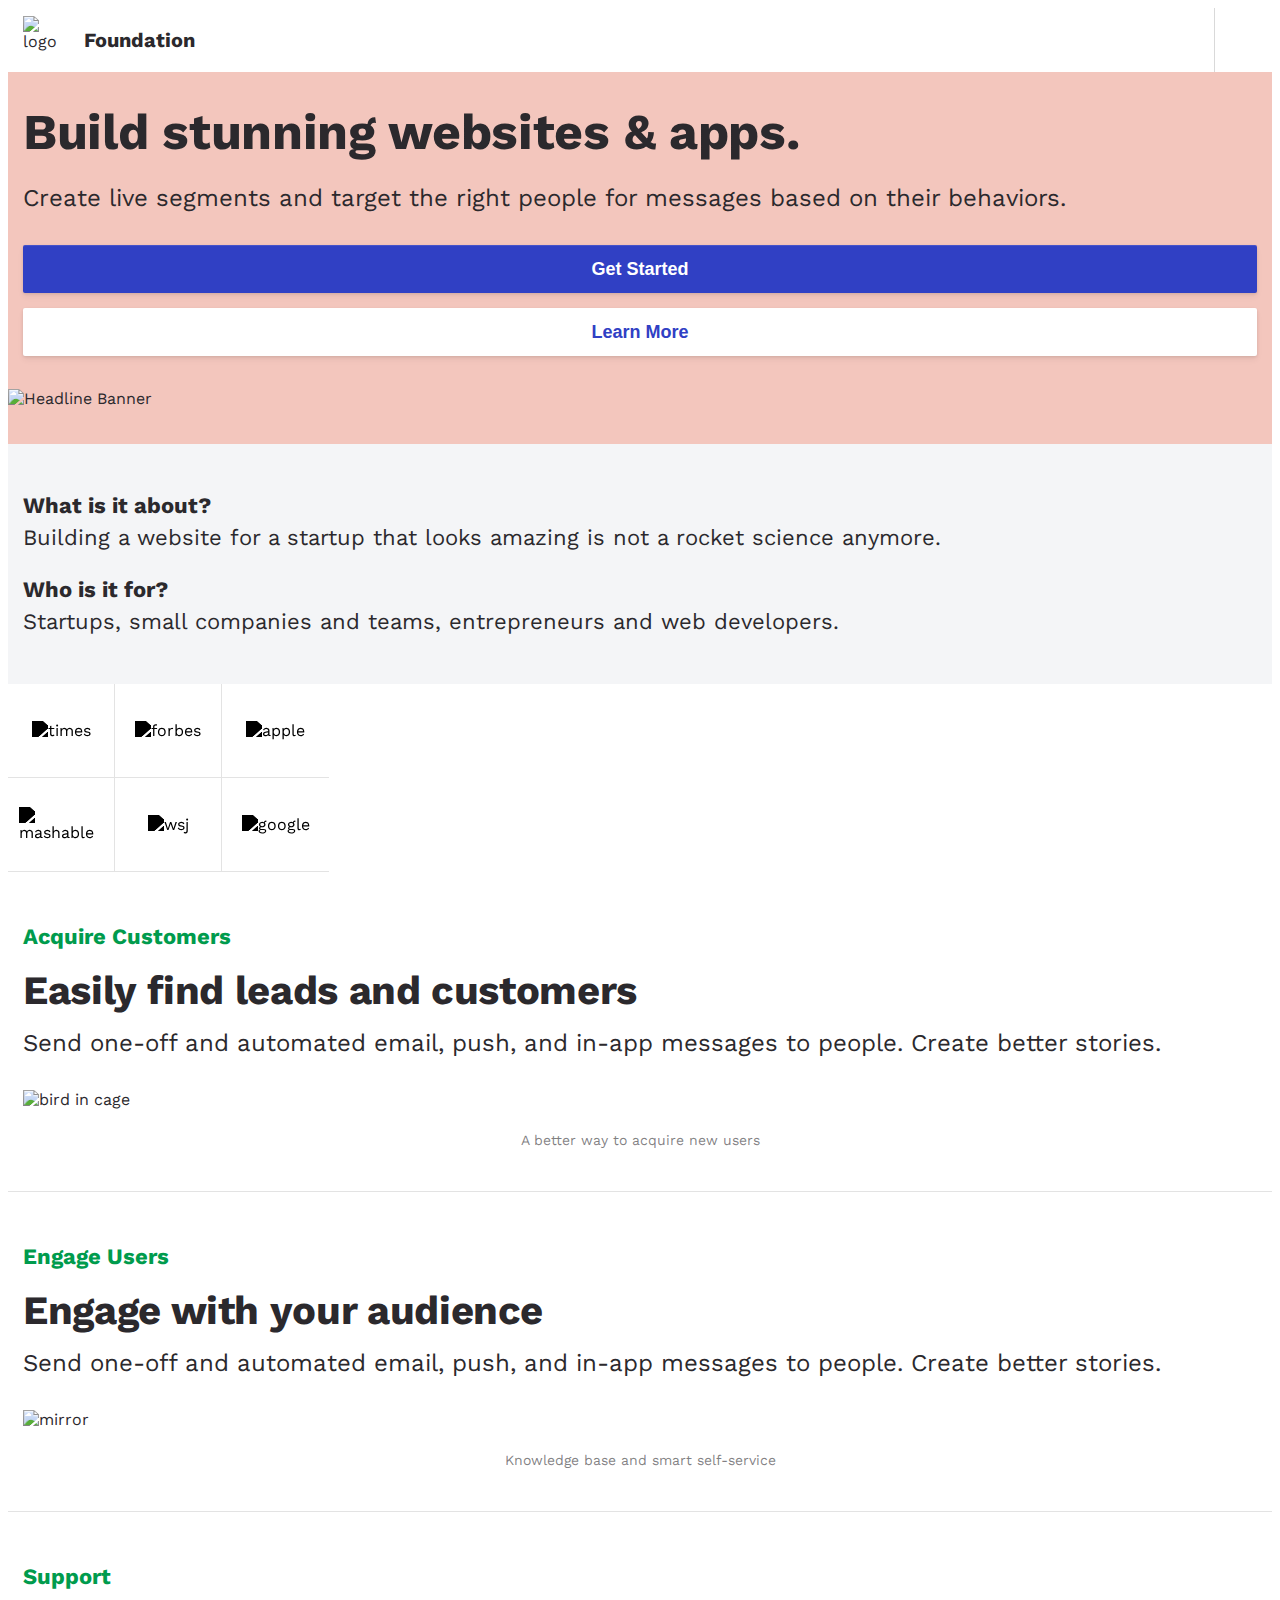
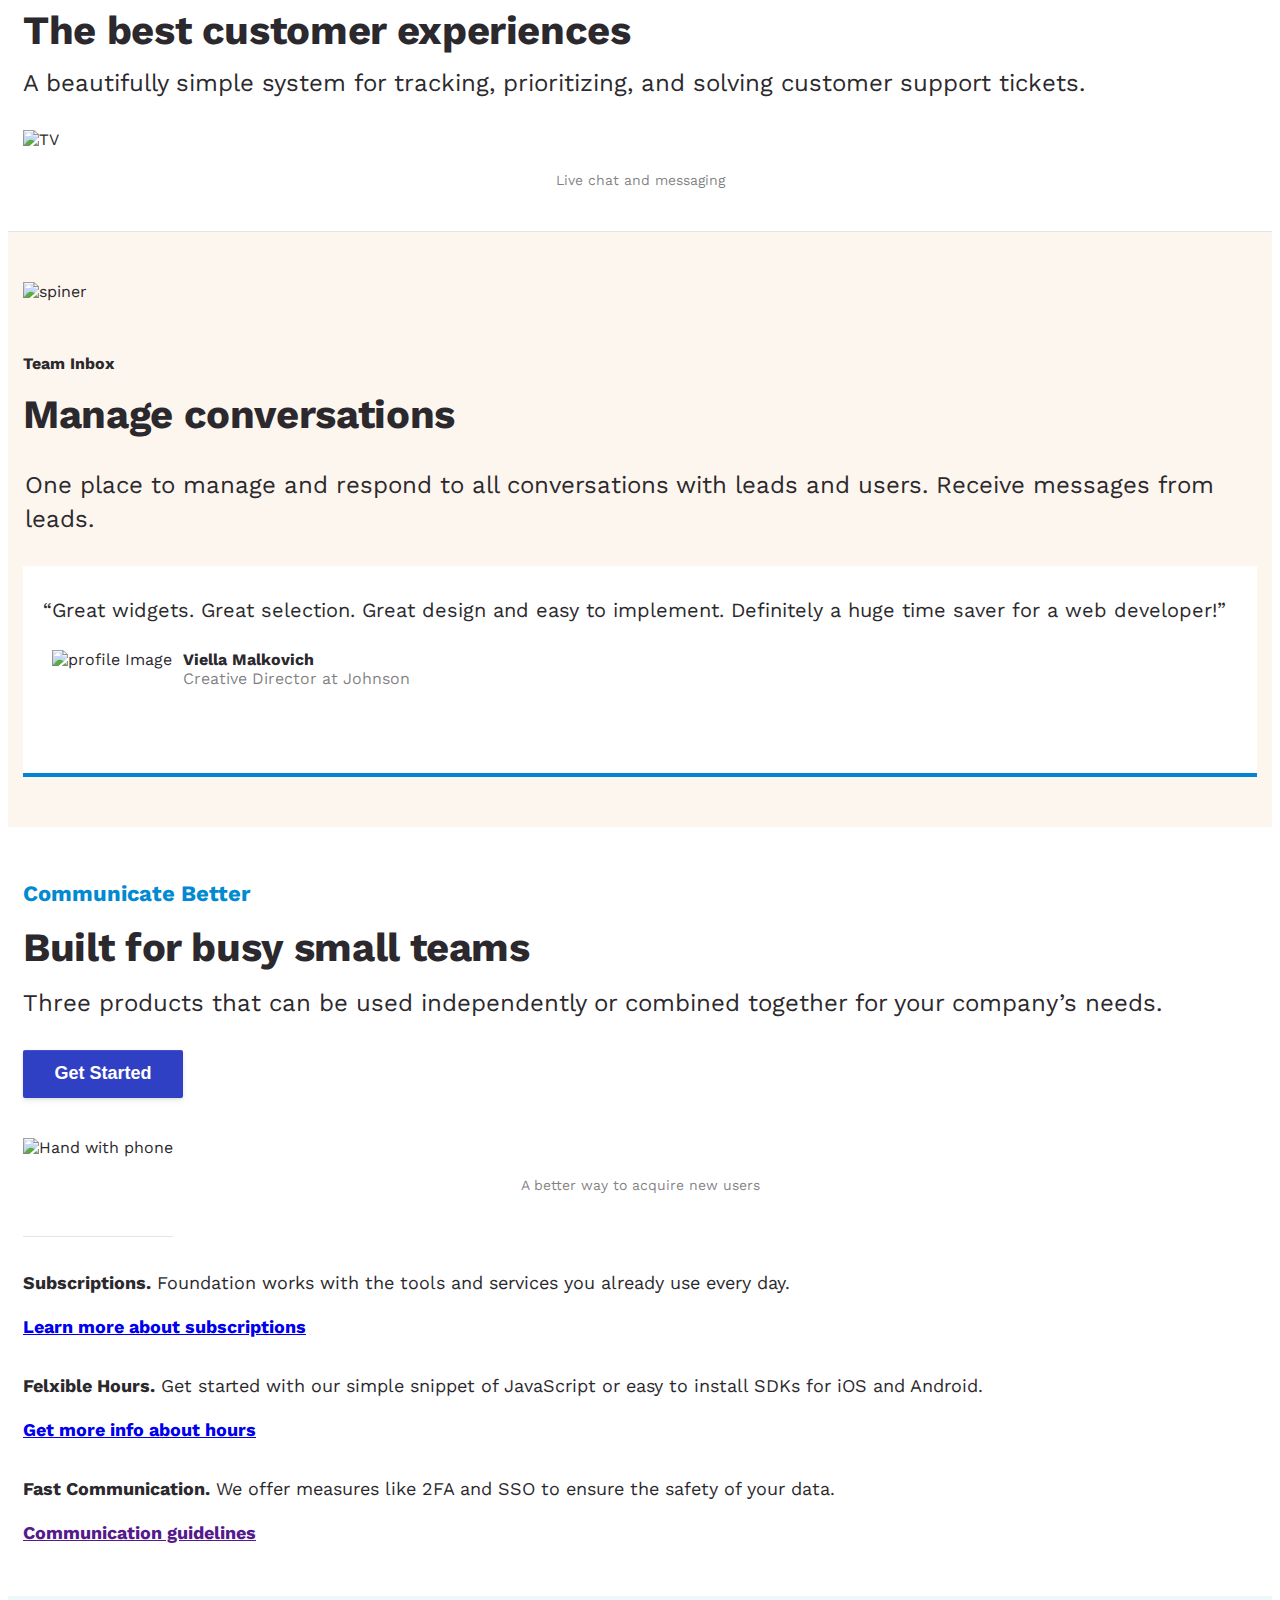
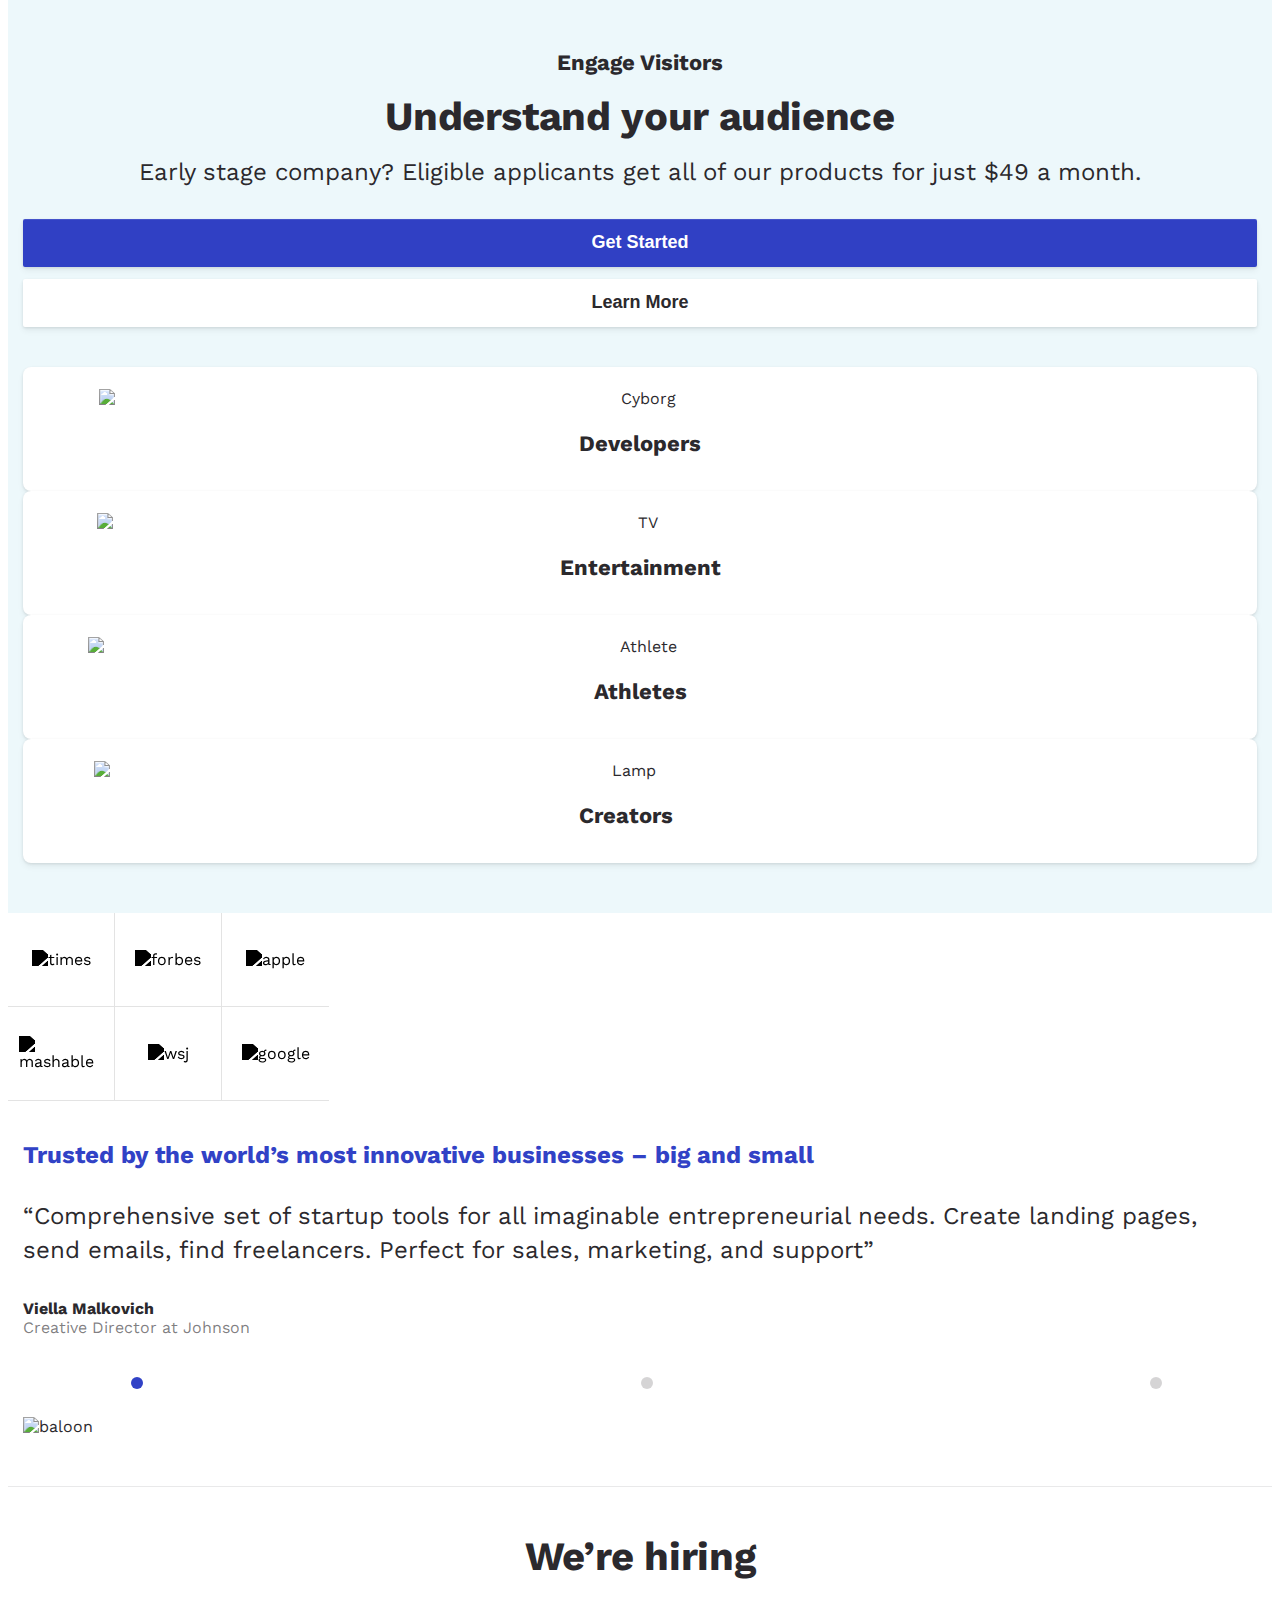
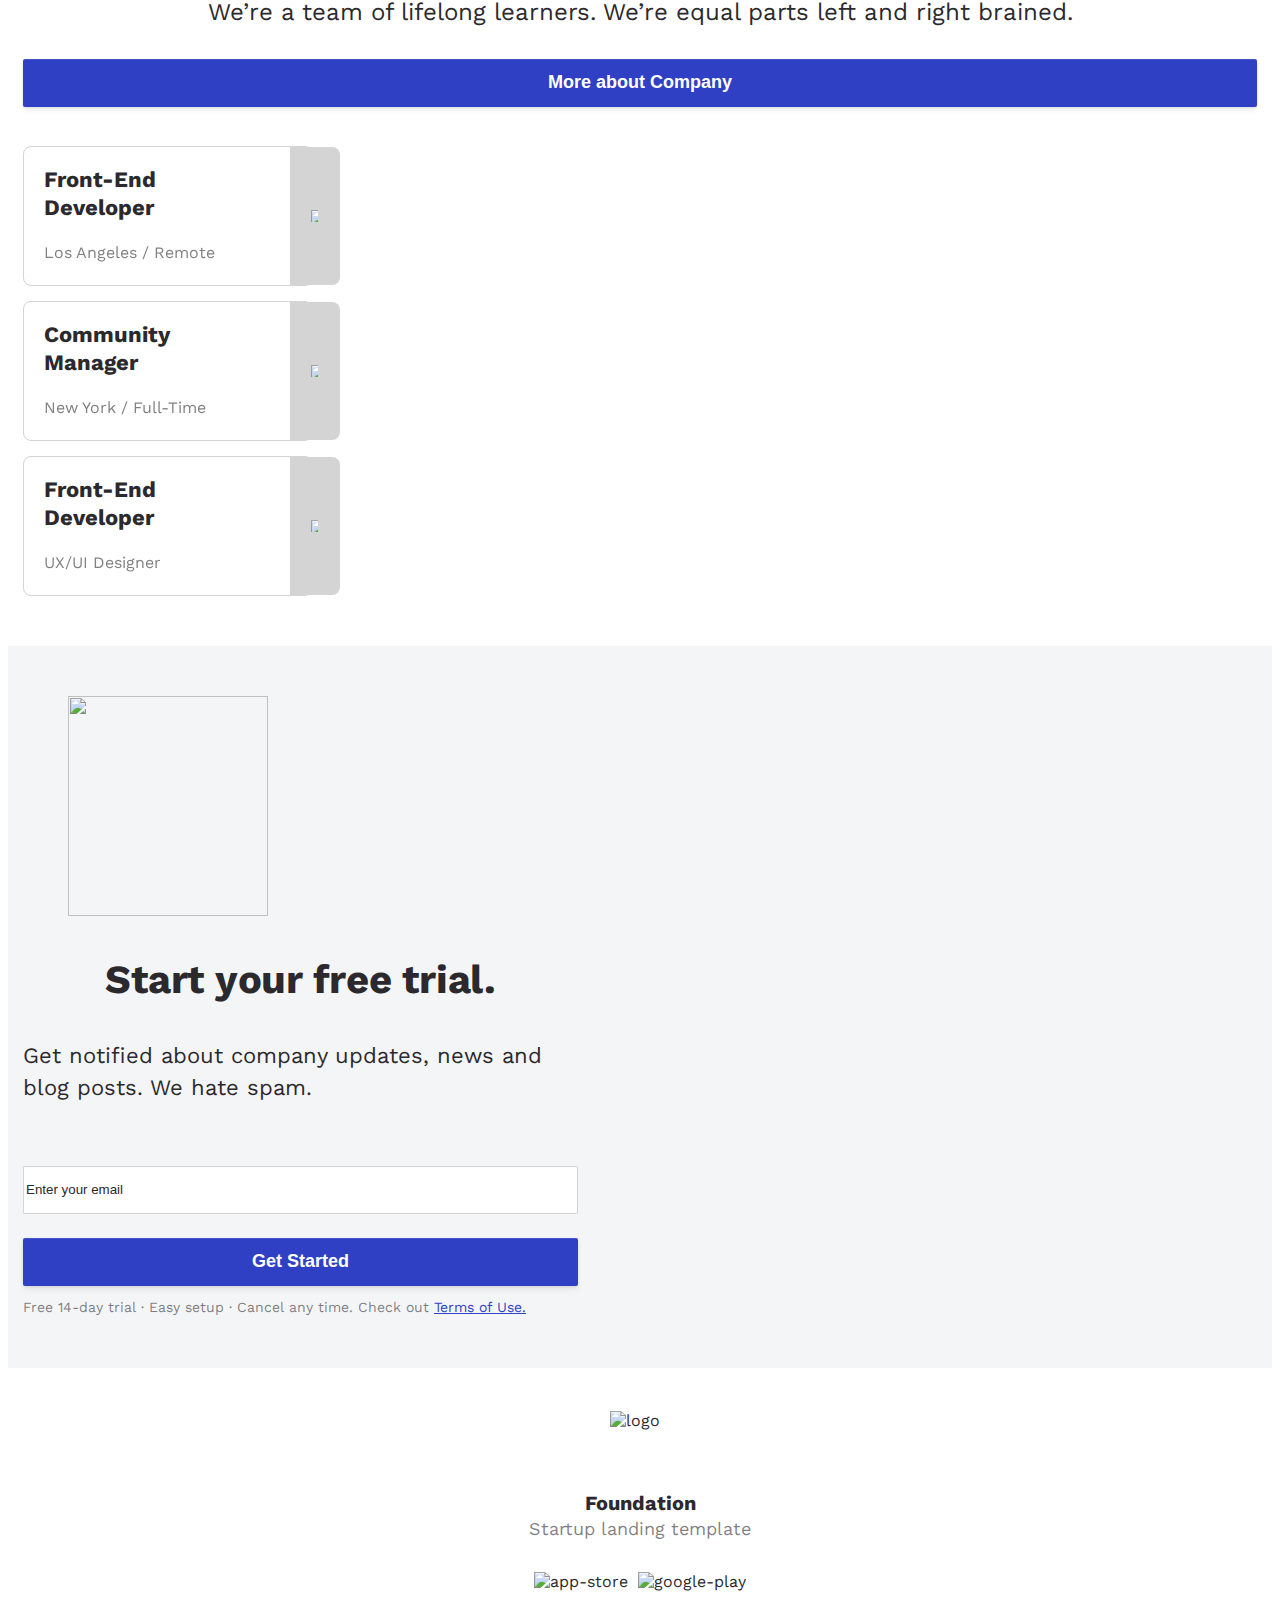
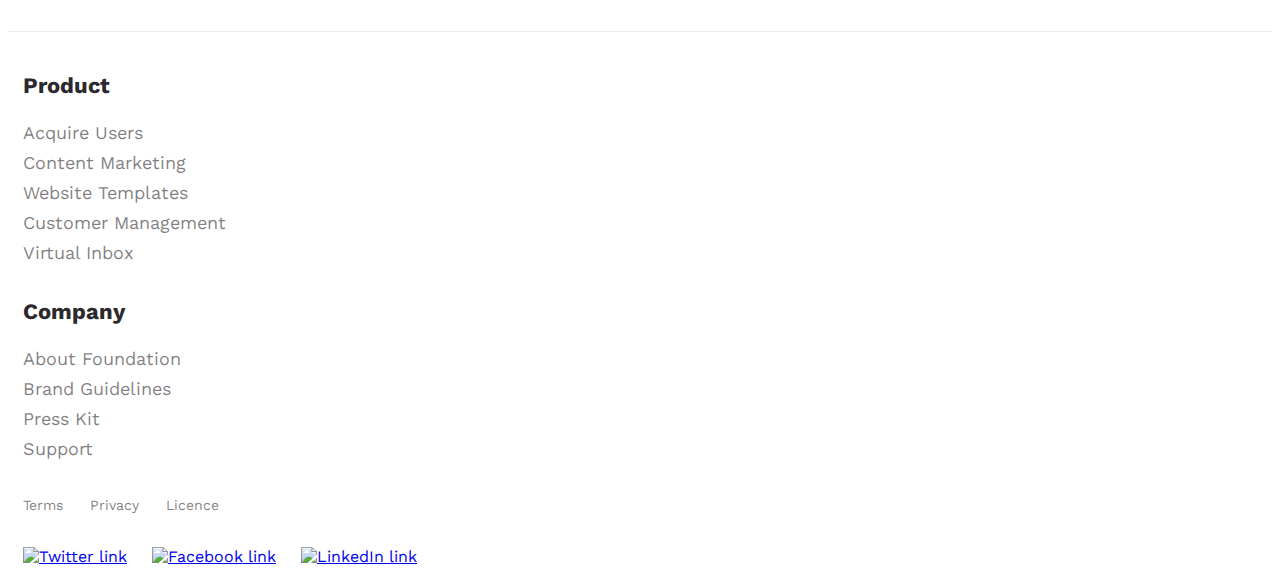
==== index.html @ e458270b "test" ====
<!DOCTYPE html>
<html lang="en">

<head>
    <meta charset="UTF-8">
    <meta http-equiv="X-UA-Compatible" content="IE=edge">
    <meta name="viewport" content="width=device-width, initial-scale=1.0">
    <title>Document</title>
    <link href="https://fonts.googleapis.com/css2?family=Work+Sans:wght@400;700&display=swap" rel="stylesheet">
    <link rel="stylesheet" href="styles.css">
    <link rel="stylesheet" href="https://cdnjs.cloudflare.com/ajax/libs/normalize/8.0.1/normalize.min.css" integrity="sha512-NhSC1YmyruXifcj/KFRWoC561YpHpc5Jtzgvbuzx5VozKpWvQ+4nXhPdFgmx8xqexRcpAglTj9sIBWINXa8x5w==" crossorigin="anonymous" referrerpolicy="no-referrer"
    />
</head>

<body>

    <!--Header-->

    <div class="page">
        <div class="top-section">
            <header class="header">
                <div class="logo">
                    <img class="logo__image" src="https://gromcode.s3.eu-central-1.amazonaws.com/front-end/html-css/lesson24/hw1/icon.png" alt="logo">
                    <div class="logo__text">
                        <div class="logo__name">Foundation</div>
                        <div class="logo__description">Startup landing template</div>
                    </div>
                </div>
                <nav class="navigation">
                    <a href="#" class="navigation__item navigation__item_selected">Home</a>
                    <a href="#" class="navigation__item">Stores</a>
                    <a href="#" class="navigation__item">Library <i class="navigation__arrow"></i></a>


                </nav>
                <button class="action__button header__button ">Get Started</button>
                <button class="header__menu-button"><span class="header__menu-icon"></span></button>
            </header>

            <!--Headline-->

            <section class="headline">
                <div class="headline__content">
                    <h1 class="headline__title">Build stunning websites & apps.</h1>
                    <p class="headline__description">Create live segments and target the right people for messages based on their behaviors.</p>
                    <div class="headline__buttons">
                        <button class="action__button headline__buttons-btn">Get Started</button>
                        <button class="headline__learn-more-button headline__buttons-btn">Learn More</button>
                    </div>
                </div>
                <img class="headline__banner" src="https://gromcode.s3.eu-central-1.amazonaws.com/front-end/html-css/lesson24/hw1/ouch.png" alt="Headline Banner">

            </section>

        </div>

        <!--About-->
        <section class="about">
            <div class="about__container">
                <article class="article">
                    <h4 class="article__title">What is it about?</h4>
                    <p class="article__text">Building a website for a startup that looks amazing is not a rocket science anymore.</p>
                </article>
                <article class="article">
                    <h4 class="article__title">Who is it for?</h4>
                    <p class="article__text">Startups, small companies and teams, entrepreneurs and web developers.</p>
                </article>
            </div>
        </section>

        <!--Customers-->
        <section class="customers">
            <div class="customers__row">
                <div class="cusomers__item">
                    <img class="customers__logo" src="https://gromcode.s3.eu-central-1.amazonaws.com/front-end/html-css/lesson24/hw1/logo-nyt.png" alt="times">
                </div>
                <div class="cusomers__item">
                    <img class="customers__logo" src="https://gromcode.s3.eu-central-1.amazonaws.com/front-end/html-css/lesson24/hw1/logo-forbes.png" alt="forbes">
                </div>
                <div class="cusomers__item">
                    <img class="customers__logo" src="https://gromcode.s3.eu-central-1.amazonaws.com/front-end/html-css/lesson24/hw1/logo-apple.png" alt="apple">
                </div>
            </div>
            <div class="customers__row">
                <div class="cusomers__item">
                    <img class="customers__logo" src="https://gromcode.s3.eu-central-1.amazonaws.com/front-end/html-css/lesson24/hw1/logo-mashable.png" alt="mashable">
                </div>
                <div class="cusomers__item">
                    <img class="customers__logo" src="https://gromcode.s3.eu-central-1.amazonaws.com/front-end/html-css/lesson24/hw1/logo-wsj.png" alt="wsj">
                </div>
                <div class="cusomers__item">
                    <img class="customers__logo" src="https://gromcode.s3.eu-central-1.amazonaws.com/front-end/html-css/lesson24/hw1/logo-google.png" alt="google">
                </div>
            </div>
        </section>

        <!--Features - Mobile-->
        <section class="tips">
            <div class="tip">
                <span class="tip__subtitle">Acquire Customers</span>
                <h3 class="tip__title">Easily find leads and customers</h3>
                <p class="tip__description">Send one-off and automated email, push, and in-app messages to people. Create better stories.</p>
                <figure class="tip__figure">
                    <img class="tip__image" src="https://gromcode.s3.eu-central-1.amazonaws.com/front-end/html-css/lesson24/hw1/tip-asquire-customer.png" alt="bird in cage">
                    <figcaption class="tip__image-description">A better way to acquire new users</figcaption>
                </figure>
            </div>
        </section>

        <section class="tips">
            <div class="tip">
                <span class="tip__subtitle">Engage Users</span>
                <h3 class="tip__title">Engage with your audience</h3>
                <p class="tip__description">Send one-off and automated email, push, and in-app messages to people. Create better stories.</p>
                <figure class="tip__figure">
                    <img class="tip__image" src="https://gromcode.s3.eu-central-1.amazonaws.com/front-end/html-css/lesson24/hw1/tip-engage-user.png" alt="mirror">
                    <figcaption class="tip__image-description">Knowledge base and smart self-service</figcaption>
                </figure>
            </div>
        </section>

        <section class="tips">
            <div class="tip">
                <span class="tip__subtitle">Support</span>
                <h3 class="tip__title">The best customer experiences</h3>
                <p class="tip__description">A beautifully simple system for tracking, prioritizing, and solving customer support tickets.</p>
                <figure class="tip__figure">
                    <img class="tip__image" src="https://gromcode.s3.eu-central-1.amazonaws.com/front-end/html-css/lesson24/hw1/tip-support.png" alt="TV">
                    <figcaption class="tip__image-description">Live chat and messaging</figcaption>
                </figure>
            </div>
        </section>

        <!--Features - Desktop-->

        <section class="features">
            <img class="features__left-decoration" src="https://gromcode.s3.eu-central-1.amazonaws.com/front-end/html-css/lesson24/hw1/hidden-ouch.png" alt="Half Hiden Head">
            <div class="features__content">
                <div class="features-column">
                    <h4 class="features__subtitle">Features</h4>
                    <h2 class="features__title">Easily find leads and customers</h2>
                    <p class="features__description">Send one-off and automated email, push, and in-app messages to people. Create better stories.</p>
                    <div class="features__advantage-header">
                        <img src="https://gromcode.s3.eu-central-1.amazonaws.com/front-end/html-css/lesson24/hw1/icon-compas.png" alt="kompas">
                        <h5 class="features__advantage-title">Acquire new customers</h5>
                    </div>
                    <p class="features__advantage-description">Everything you need to start building – including open-source code, documentation.</p>
                    <div class="features__advantage-item">
                        <img src="https://gromcode.s3.eu-central-1.amazonaws.com/front-end/html-css/lesson24/hw1/icon-building.png" alt="building">
                        <span class="features__advantage-item-text">Engage users</span>
                    </div>
                    <div class="features__advantage-item">
                        <img src="https://gromcode.s3.eu-central-1.amazonaws.com/front-end/html-css/lesson24/hw1/icon-bucket.png" alt="bucket">
                        <span class="features__advantage-item-text">Develop across platforms</span>
                    </div>
                </div>
            </div>
            <img class="features__banner" src="https://gromcode.s3.eu-central-1.amazonaws.com/front-end/html-css/lesson24/hw1/invision-screen.png" alt="invision screen">
        </section>

        <!--inbox-->
        <section class="inbox">
            <div class="inbox__left-column">
                <img class="inbox__main-image" src="https://gromcode.s3.eu-central-1.amazonaws.com/front-end/html-css/lesson24/hw1/wheel.png" alt="spiner">
                <span class="inbox__tagline">Connect with customers and grow faster</span>
            </div>
            <div class="inbox__right-column">
                <div class="team-column">
                    <h4 class="team__subtitle">Team Inbox</h4>
                    <h2 class="team__title">Manage conversations</h2>
                    <p class="team__description">One place to manage and respond to all conversations with leads and users. Receive messages from leads.</p>

                </div>
                <div class="right-column__feedback">
                    <p class="feedback__text">“Great widgets. Great selection. Great design and <span class="feedback__text-bold">easy to implement.</span> Definitely a huge time saver for a web developer!”</p>
                    <div class="feedback__profile-container">
                        <img class="feedback__profile-img" src="https://gromcode.s3.eu-central-1.amazonaws.com/front-end/html-css/lesson24/hw1/user-avatar.png" alt="profile Image">
                        <div class="feedback__profile">
                            <span class="profile-name">Viella Malkovich</span>
                            <span class="profile-title">Creative Director at Johnson</span>
                        </div>
                    </div>
                </div>
            </div>
        </section>

        <!--Communication-->

        <section class="communication">
            <div class="communication__left-column">
                <div class="communication__text-container">
                    <h4 class="communication__subtitle">Communicate Better</h4>
                    <h2 class="communication__title">Built for busy small teams</h2>
                    <p class="communication__description">Three products that can be used independently or combined together for your company’s needs.</p>
                    <button class="action__button communication__button ">Get Started</button>
                </div>
                <div class="communication__image-container">
                    <img class="communication__image" src="https://gromcode.s3.eu-central-1.amazonaws.com/front-end/html-css/lesson24/hw1/hand-with-phone.png" alt="Hand with phone">
                    <span class="communication__tagline">A better way to acquire new users</span>
                </div>

            </div>
            <div class="communication__right-column">
                <div class="communication__line"></div>
                <div class="communication__subscriptions-block">
                    <div class="communication__subscriptions-container">
                        <p class="communication__subscriptions"><span class="communication-bold">Subscriptions.</span> Foundation works with the tools and services you already use every day.</p>
                        <a class="communication__links communication-bold" href="#">Learn more about subscriptions</a>
                    </div>
                    <div class="communication__subscriptions-container">
                        <p class="communication__subscriptions"><span class="communication-bold">Felxible Hours.</span> Get started with our simple snippet of JavaScript or easy to install SDKs for iOS and Android.</p>
                        <a class="communication__links communication-bold" href="#">Get more info about hours</a>
                    </div>
                    <div class="communication__subscriptions-container">
                        <p class="communication__subscriptions"><span class="communication-bold">Fast Communication.</span> We offer measures like 2FA and SSO to ensure the safety of your data.</p>
                        <a class="communication__links communication-bold" href="">Communication guidelines</a>
                    </div>
                </div>
            </div>
        </section>

        <!--Audience-->
        <section class="audience">
            <div class="audience__top-column">
                <h4 class="top-column__subtitle">Engage Visitors</h4>
                <h2 class="top-column__title">Understand your audience</h2>
                <p class="top-column__description">Early stage company? Eligible applicants get all of our products for just $49 a month.</p>
            </div>
            <div class="audience__button-container">
                <button class="action__button headline__buttons-btn audience-action-button">Get Started</button>
                <button class="headline__learn-more-button headline__buttons-btn audience-button">Learn More</button>
            </div>

            <div class="user-card__container">
                <div class="user-card">
                    <img class="user-card__developers" src="https://gromcode.s3.eu-central-1.amazonaws.com/front-end/html-css/lesson24/hw1/user-1.png" alt="Cyborg">
                    <span class="user-card__text">Developers</span>
                </div>
                <div class="user-card">
                    <img class="user-card__entertainment" src="https://gromcode.s3.eu-central-1.amazonaws.com/front-end/html-css/lesson24/hw1/user-2.png" alt="TV">
                    <span class="user-card__text">Entertainment</span>
                </div>
                <div class="user-card ">
                    <img class="user-card__athletes" src="https://gromcode.s3.eu-central-1.amazonaws.com/front-end/html-css/lesson24/hw1/user-3.png" alt="Athlete">
                    <span class="user-card__text">Athletes</span>
                </div>
                <div class="user-card">
                    <img class="user-card__creators" src="https://gromcode.s3.eu-central-1.amazonaws.com/front-end/html-css/lesson24/hw1/user-4.png" alt="Lamp">
                    <span class="user-card__text-biased">Creators</span>
                </div>
            </div>
        </section>

        <!--Customers-->
        <section class="customers">
            <div class="customers__row">
                <div class="cusomers__item">
                    <img class="customers__logo" src="https://gromcode.s3.eu-central-1.amazonaws.com/front-end/html-css/lesson24/hw1/logo-nyt.png" alt="times">
                </div>
                <div class="cusomers__item">
                    <img class="customers__logo" src="https://gromcode.s3.eu-central-1.amazonaws.com/front-end/html-css/lesson24/hw1/logo-forbes.png" alt="forbes">
                </div>
                <div class="cusomers__item">
                    <img class="customers__logo" src="https://gromcode.s3.eu-central-1.amazonaws.com/front-end/html-css/lesson24/hw1/logo-apple.png" alt="apple">
                </div>
            </div>
            <div class="customers__row">
                <div class="cusomers__item">
                    <img class="customers__logo" src="https://gromcode.s3.eu-central-1.amazonaws.com/front-end/html-css/lesson24/hw1/logo-mashable.png" alt="mashable">
                </div>
                <div class="cusomers__item">
                    <img class="customers__logo" src="https://gromcode.s3.eu-central-1.amazonaws.com/front-end/html-css/lesson24/hw1/logo-wsj.png" alt="wsj">
                </div>
                <div class="cusomers__item">
                    <img class="customers__logo" src="https://gromcode.s3.eu-central-1.amazonaws.com/front-end/html-css/lesson24/hw1/logo-google.png" alt="google">
                </div>
            </div>
        </section>


        <!--Feedback-->
        <section>
            <div class="feedback">
                <div>
                    <div class="feedback__title">Trusted by the world’s most innovative businesses – big and small</div>
                    <p class="feedback__description">“Comprehensive set of startup tools for all imaginable entrepreneurial needs. Create landing pages, send emails, find freelancers. Perfect for sales, marketing, and support”</p>
                    <div class="feedback__profile-mobile">
                        <span class="profile-name">Viella Malkovich</span>
                        <span class="profile-title">Creative Director at Johnson</span>
                    </div>
                    <div class="feedback__buttons">
                        <label class="label">
                        <input class="feedback__button" type="radio" name="radiobutton" id="" checked>
                        <span class="fake-checked"></span>
                    </label>
                        <label class="label">
                            <input class="feedback__button" type="radio" name="radiobutton" id="">
                            <span class="fake"></span>
                        </label>
                        <label class="label">
                            <input class="feedback__button" type="radio" name="radiobutton" id="">
                            <span class="fake"></span>
                        </label>
                    </div>
                </div>
                <img class="feedback__image" src="https://gromcode.s3.eu-central-1.amazonaws.com/front-end/html-css/lesson24/hw1/balloon.png" alt="baloon">
            </div>
            <div class="footer__line  feeeback-line"></div>
        </section>

        <!--Hiring-->
        <section class="hiring">
            <div>
                <h2 class="hiring-title">We’re hiring</h2>
                <p class="hiring-description">We’re a team of lifelong learners. We’re equal parts left and right brained.</p>
                <button class="action__button headline__buttons-btn mobile-button">More about Company</button>
                <button class="action__button headline__buttons-btn desktop-button">More about Company</button>
            </div>
            <div class="jobs__mobile">
                <div class="mobile__container">
                    <div class="mobile__container-details"><span class="mobile-title">Front-End Developer</span><span class="mobile-location">Los Angeles / Remote</span></div>
                    <div class="mobile-arrow"><img class="mobile-icon" src="https://gromcode.s3.eu-central-1.amazonaws.com/front-end/html-css/lesson24/hw1/icon-arrow-right.png" alt="arrow-right"></div>
                </div>
                <div class="mobile__container">
                    <div class="mobile__container-details"><span class="mobile-title">Community Manager</span><span class="mobile-location">New York / Full-Time</span></div><i class="mobile-arrow"><img class="mobile-icon" src="img/arrow-right.png" alt="arrow-right"></i></div>
                <div class="mobile__container">
                    <div class="mobile__container-details"><span class="mobile-title">Front-End Developer</span><span class="mobile-location">UX/UI Designer</span></div><i class="mobile-arrow"><img class="mobile-icon" src="img/arrow-right.png" alt="arrow-right"></i></div>
            </div>
            <div class="jobs__desktop">
                <div class="desktop__container-details">
                    <div class="desktop-title">Front-End Developer</div>
                    <div class="desktop-location">Los Angeles / Remote</div>
                    <i class="desktop-arrow">
                        <img class="desktop-arrow__image" src="https://gromcode.s3.eu-central-1.amazonaws.com/front-end/html-css/lesson24/hw1/icon-arrow-right.png" alt="arrow-right">
                        <img class="desktop-arrow__hover"  src="https://gromcode.s3.eu-central-1.amazonaws.com/front-end/html-css/lesson24/hw1/icon-arrow-right-white.png" alt="arrow-right">
                    </i>
                </div>
                <div class="desktop__container-details">
                    <div class="desktop-title">Community Manager</div>
                    <div class="desktop-location">New York / Full-Time</div>
                    <i class="desktop-arrow">
                        <img class="desktop-arrow__image" src="img/arrow-right.png" alt="arrow-right">
                        <img class="desktop-arrow__hover"  src="img/Arrow2.png" alt="arrow-right">
                    </i>
                </div>
                <div class="desktop__container-details">
                    <div class="desktop-title">Front-End Developer</div>
                    <div class="desktop-location">UX/UI Designer</div>
                    <i class="desktop-arrow">
                        <img class="desktop-arrow__image" src="img/arrow-right.png" alt="arrow-right">
                        <img class="desktop-arrow__hover"  src="img/Arrow2.png" alt="arrow-right">
                    </i>
                </div>
            </div>
        </section>

        <!--Order-->

        <section class="order">
            <img class="order__illustration" src="https://gromcode.s3.eu-central-1.amazonaws.com/front-end/html-css/lesson24/hw1/illustration-window.png" alt="">
            <div class="order__details">
                <h3 class="order__title">Start your free trial.</h3>
                <p class="order__text">Get notified about company updates, news and blog posts. We hate spam.</p>
                <form class="order__form">
                    <input class="order__email" type="email" placeholder="Enter your email">
                    <button class="action__button order__button">Get Started</button>
                </form>
                <p class="order__terms">Free 14-day trial · Easy setup · Cancel any time. Check out <a class="order__terms-link" href="#">Terms of Use.</a></p>
            </div>
        </section>

        <!--Footer-->

        <footer class="footer">
            <div class="footer-navigation">
                <div class="about-company">
                    <div class="logo">
                        <img class="logo__image" src="https://gromcode.s3.eu-central-1.amazonaws.com/front-end/html-css/lesson24/hw1/icon-dark.png" alt="logo">
                        <div class="logo__text">
                            <div class="logo__name">Foundation</div>
                            <div class="logo__description">Startup landing template</div>
                        </div>
                    </div>
                    <div class="logo-vertical">
                        <img class="logo-vertical__image" src="https://gromcode.s3.eu-central-1.amazonaws.com/front-end/html-css/lesson24/hw1/icon-dark.png" alt="logo">
                        <div class="logo__vertical-text">
                            <div class="logo-vertical__title">Foundation</div>
                            <div class="logo-vertical__description">Startup landing template</div>
                        </div>
                    </div>
                    <p class="footer__description">Foundation is a website template for startups and small teams. It helps to build a website in no time.</p>
                    <div class="downloads">
                        <img class="downloads__item" src="https://gromcode.s3.eu-central-1.amazonaws.com/front-end/html-css/lesson24/hw1/app-store.png" alt="app-store">
                        <img class="downloads__item" src="https://gromcode.s3.eu-central-1.amazonaws.com/front-end/html-css/lesson24/hw1/google-play.png" alt="google-play">
                    </div>
                </div>
                <div class="footer__line hide_desktop"></div>
                <div class="adittional-navigation">
                    <div class="adittional-navigation__left">
                        <h3 class="nav-links__title">Product</h3>
                        <ul class="nav-links__list">
                            <li class="nav-links__list-item">Acquire Users </li>
                            <li class="nav-links__list-item">Content Marketing</li>
                            <li class="nav-links__list-item">Website Templates</li>
                            <li class="nav-links__list-item">Customer Management</li>
                            <li class="nav-links__list-item">Virtual Inbox</li>
                        </ul>
                    </div>
                    <div class="adittional-navigation__right">
                        <h3 class="nav-links__title">Company</h3>
                        <ul class="nav-links__list">
                            <li class="nav-links__list-item">About Foundation </li>
                            <li class="nav-links__list-item">Brand Guidelines</li>
                            <li class="nav-links__list-item">Press Kit</li>
                            <li class="nav-links__list-item">Support</li>
                        </ul>
                    </div>
                </div>
            </div>
    </div>
    <div class="footer__line hide_mobile"></div>
    <div class="footer-links">
        <nav class="terms">
            <a href="#" class="terms__items">Terms</a>
            <a href="#" class="terms__items">Privacy</a>
            <a href="#" class="terms__items">Licence</a>
        </nav>
        <div class="social-links">
            <a class="social-links__item" href="https://twitter.com" target="_blank"><img src="https://gromcode.s3.eu-central-1.amazonaws.com/front-end/html-css/lesson24/hw1/social-twitter.png" alt="Twitter link"></a>
            <a class="social-links__item" href="https://facebook.com" target="_blank"><img src="https://gromcode.s3.eu-central-1.amazonaws.com/front-end/html-css/lesson24/hw1/social-fb.png" alt="Facebook link"></a>
            <a class="social-links__item" href="https://linkedIn.com" target="_blank"><img src="https://gromcode.s3.eu-central-1.amazonaws.com/front-end/html-css/lesson24/hw1/social-linkedIn.png" alt="LinkedIn link"></a>
        </div>
    </div>
    </footer>
    </div>
</body>

</html>
---- styles.css ----
.header {
  height: 64px;
  width: 100%;
  background-color: #FFFFFF;
  display: flex;
  padding-left: 15px;
  align-items: center;
  max-width: 100%;
}

.header__menu-button {
  width: 58px;
  border-left: 1px solid rgba(0, 0, 0, 0.15);
  border-right: 0;
  border-top: 0;
  border-bottom: 0;
  margin-left: auto;
  background: transparent;
  height: 100%;
  padding: 0;
}

.header__menu-icon {
  width: 18px;
  height: 13px;
  background-image: url("https://gromcode.s3.eu-central-1.amazonaws.com/front-end/html-css/lesson24/hw1/icon-hamburger.png");
  display: inline-block;
}

.navigation {
  display: none;
}

.header__button {
  display: none;
}

.navigation__item {
  text-decoration: none;
  line-height: 25px;
  font-size: 18px;
  margin-right: 50px;
  color: #2B292D;
}

.navigation__item_selected {
  font-weight: 700;
}

.navigation__item:last-child {
  margin-right: 0;
}

.navigation__arrow {
  margin-left: 11px;
  background-image: url(https://gromcode.s3.eu-central-1.amazonaws.com/front-end/html-css/lesson24/hw1/arrow.png);
  display: inline-block;
  width: 8px;
  height: 5px;
}

.logo {
  display: flex;
  align-items: center;
}

.logo__image {
  width: 48px;
  height: 48px;
  margin-right: 13px;
}

.logo__name {
  font-weight: 700;
  font-size: 20px;
  line-height: 60px;
}

.logo__description {
  display: none;
}

.top-section {
  background-color: #F3C6BD;
}

.action__button {
  padding: 0;
  height: 48px;
  width: 160px;
  background-color: #3040C4;
  font-weight: 700;
  font-size: 18px;
  line-height: 13px;
  color: #FFFFFF;
  border: none;
  border-radius: 2px;
  box-shadow: 0px 1px 3px rgba(0, 0, 0, 0.1), 0px 4px 6px rgba(0, 0, 0, 0.05), inset 0px 1px 0px rgba(255, 255, 255, 0.1);
}

@media screen and (min-width: 1400px) {
  .top-section {
    background-color: #F3C6BD;
    padding-top: 39px;
  }
  .navigation {
    display: block;
    width: 292px;
    margin-top: 7px;
    margin-left: 335px;
    margin-right: 56px;
  }
  .header {
    width: 1140px;
    height: 62px;
    margin: auto;
    display: flex;
    background-color: #F3C6BD;
  }
  .header__button {
    display: block;
  }
  .logo__text {
    width: 222px;
  }
  .logo__description {
    display: flex;
    height: 25px;
    line-height: 25px;
    font-size: 18px;
  }
  .header__button {
    display: block;
  }
  .logo__name {
    font-weight: 700;
    font-size: 20px;
    line-height: 25px;
  }
  .logo__image {
    margin-right: 15px;
    width: 60px;
    height: 60px;
  }
  .header__menu-button {
    display: none;
  }
  .navigation__arrow {
    margin-left: 11px;
  }
}
.footer {
  margin-top: auto;
  display: flex;
  flex-direction: column;
  margin-bottom: 0;
}

.footer__line {
  border-top: 1px solid #2B292D;
  width: 100%;
  margin-top: 40px;
  opacity: 0.1;
}

@media screen and (min-width: 1400px) {
  .footer__line {
    margin: 0;
  }
}
.footer-links {
  width: 100%;
  height: 50px;
  margin: 0 auto;
}

.footer-navigation {
  margin: 0;
  display: flex;
  flex-direction: column;
}

@media screen and (min-width: 1400px) {
  .footer-navigation {
    height: 338px;
    width: 1140px;
    margin: 0 auto;
    display: flex;
    flex-direction: row;
  }
}
.footer__description {
  display: none;
  font-size: 18px;
  line-height: 26px;
  width: 360px;
  margin-top: 26px;
  margin-bottom: 0px;
  color: rgba(43, 41, 45, 0.6);
}

.downloads {
  margin-top: 31px;
  display: flex;
  justify-content: center;
}

@media screen and (min-width: 1400px) {
  .downloads {
    display: block;
    margin-top: 25px;
  }
}
.downloads__item {
  margin-right: 10px;
}

.downloads__item:last-child {
  margin-right: 0;
}

.terms {
  line-height: 22px;
  font-size: 14px;
  margin-left: 15px;
}

@media screen and (min-width: 1400px) {
  .terms {
    line-height: 50px;
    font-size: 14px;
    margin-left: 0;
  }
}
.terms__items {
  text-decoration: none;
  color: rgba(43, 41, 45, 0.6);
  margin-right: 22px;
}

.social-links {
  margin-left: 15px;
  margin-top: 31px;
  padding-bottom: 15px;
}

@media screen and (min-width: 1400px) {
  .social-links {
    margin-left: auto;
  }
}
.social-links__item {
  margin-right: 20px;
  margin-left: 0px;
}

@media screen and (min-width: 1400px) {
  .social-links__item {
    margin-left: 20px;
    margin-right: 0px;
  }
}
.footer-links {
  display: block;
  margin-top: 30px;
}

@media screen and (min-width: 1400px) {
  .footer-links {
    margin-top: 0;
    display: flex;
    flex-direction: column;
    align-items: center;
  }
}
@media screen and (min-width: 1399px) {
  .footer-links {
    width: 1140px;
    flex-direction: row;
  }
}
.adittional-navigation {
  margin-top: 40px;
  margin-left: 15px;
  display: flex;
  flex-direction: column;
}

.adittional-navigation__right {
  margin-top: 30px;
}

@media screen and (min-width: 1399px) {
  .adittional-navigation {
    display: flex;
    flex-direction: row;
    margin-left: auto;
    margin-top: 60px;
  }
  .adittional-navigation__right {
    margin-top: 0;
  }
}
.adittional-navigation__left {
  margin-right: 29px;
}

.nav-links__title {
  font-weight: 700;
  font-size: 22px;
  line-height: 28px;
  margin: 0;
}

.nav-links__list {
  list-style-type: none;
  font-size: 18px;
  line-height: 30px;
  color: rgba(43, 41, 45, 0.6);
  padding: 0;
  margin: 0;
  margin-top: 18px;
  width: 265px;
}

.about-company {
  margin-top: 43px;
}

.logo-vertical {
  display: flex;
  flex-direction: column;
  align-items: center;
}

.logo-vertical__image {
  height: 60px;
  width: 60px;
}

.logo-vertical__title {
  font-weight: 700;
  font-size: 20px;
  line-height: 25px;
  text-align: center;
  margin-top: 20px;
}

.logo-vertical__description {
  font-size: 18px;
  text-align: center;
  line-height: 25px;
  color: rgba(43, 41, 45, 0.6);
}

@media screen and (min-width: 1400px) {
  .logo-vertical {
    display: none;
  }
  .footer__description {
    display: block;
  }
}
@media screen and (max-width: 1399px) {
  .footer .logo {
    display: none;
  }
}
.headline {
  width: 100%;
}

.headline__content {
  margin: 35px 15px 33px 15px;
}

.headline__banner {
  width: 100%;
  margin-bottom: 36px;
}

.headline__title {
  margin-bottom: 0px;
  font-weight: 700;
  font-size: 50px;
  line-height: 50px;
  letter-spacing: -0.3125px;
}

.headline__description {
  margin-top: 24px;
  margin-bottom: 0px;
  font-size: 24px;
  line-height: 34px;
}

.headline__buttons {
  margin-top: 30px;
}

.headline__learn-more-button {
  margin-top: 15px;
  width: 158px;
  height: 48px;
  background-color: #FFFFFF;
  font-weight: 700;
  font-size: 18px;
  line-height: 13px;
  color: #3040C4;
  border: none;
  border-radius: 2px;
  box-shadow: 0px 1px 3px rgba(0, 0, 0, 0.1), 0px 4px 6px rgba(0, 0, 0, 0.05), inset 0px 1px 0px rgba(255, 255, 255, 0.1);
}

@media screen and (max-width: 1399px) {
  .headline__buttons-btn {
    width: 100%;
  }
}
@media screen and (min-width: 1400px) {
  .headline__content {
    margin: 0;
    position: absolute;
    z-index: 1;
  }
  .headline {
    width: 1140px;
    margin: auto;
    position: relative;
    margin-top: 84px;
    display: flex;
    padding-bottom: 77px;
  }
  .headline__title {
    margin: 0;
    width: 754px;
    height: 165px;
    font-weight: bold;
    font-weight: 700;
    font-size: 80px;
    line-height: 78px;
    letter-spacing: -0.5px;
  }
  .headline__description {
    margin-top: 34px;
    margin-bottom: 0px;
    height: 102px;
    width: 456px;
    font-size: 24px;
    line-height: 34px;
  }
  .headline__buttons {
    margin-top: 58px;
    display: flex;
  }
  .headline__learn-more-button {
    margin-left: 10px;
    margin-top: 0;
  }
  .headline__banner {
    position: relative;
    right: -105px;
    top: 0;
    width: 796px;
    height: 448px;
    margin-left: auto;
  }
}
.about__container {
  flex-direction: column;
  background: #F4F5F7;
  padding: 46px 15px;
  width: 100%;
}
@media screen and (min-width: 1400px) {
  .about__container {
    display: flex;
    flex-direction: row;
    justify-content: space-between;
    padding: 77px 130px 76px 130px;
  }
}

.article {
  font-size: 22px;
  line-height: 32px;
}
.article__title {
  font-weight: 700;
  margin: 0;
}
.article__text {
  margin: 0;
}
.article:last-child {
  margin-top: 20px;
}
@media screen and (min-width: 1400px) {
  .article:last-child {
    margin-top: 0px;
  }
}
@media screen and (min-width: 1400px) {
  .article {
    width: 555px;
  }
}

.customers {
  display: flex;
  flex-direction: column;
}

.customers__row {
  display: flex;
}

.cusomers__item {
  height: 94px;
  width: 107px;
  border-bottom: 1px solid #e3e3e3;
  border-right: 1px solid #e3e3e3;
  display: flex;
  align-items: center;
  justify-content: center;
}

.cusomers__item:last-child {
  border-right: none;
}

.customers__logo {
  filter: brightness(0);
  max-width: 80%;
}

@media screen and (min-width: 1400px) {
  .customers {
    display: flex;
    width: 1140px;
    padding-top: 30px;
    padding-bottom: 106px;
    margin: auto;
    justify-content: space-between;
    align-items: center;
    flex-direction: row;
  }
  .cusomers__item {
    border: none;
  }
  .customers__row {
    flex: 1;
    justify-content: space-around;
  }
  .second {
    padding-bottom: 0px;
  }
}
.features {
  display: flex;
  position: relative;
}

@media screen and (max-width: 1399px) {
  .features {
    display: none;
  }
}
.features__content {
  width: 1140px;
  margin: auto;
  margin-top: 84px;
  display: flex;
  padding-bottom: 77px;
}

.features-column {
  width: 459px;
}

.features__subtitle {
  font-weight: 700;
  font-size: 22px;
  line-height: 34px;
  color: #009B4D;
  margin: 0;
}

.features__title {
  font-weight: 700;
  font-size: 56px;
  line-height: 56px;
  width: 462px;
  height: 112px;
  margin-bottom: 0;
  margin-top: 24px;
  letter-spacing: -0.5px;
}

.features__description {
  font-size: 24px;
  line-height: 34px;
  width: 461px;
  margin-top: 30px;
  margin-bottom: 0px;
}

.features__advantage-header {
  margin-top: 42px;
  display: flex;
}

.features__advantage-title {
  font-weight: 700;
  font-size: 22px;
  line-height: 26px;
  color: #3142C6;
  margin: 0;
  margin-left: 15px;
}

.features__advantage-description {
  margin-top: 8px;
  margin-bottom: 0px;
  font-weight: 400;
  font-size: 18px;
  line-height: 26px;
  padding-bottom: 20px;
  border-bottom: 3px solid #3142C6;
}

.features__advantage-item {
  border-bottom: 1px solid rgba(43, 41, 45, 0.1490196078);
  margin-top: 20px;
  padding-bottom: 22px;
  display: flex;
}

.features__advantage-item-text {
  margin-left: 15px;
  line-height: 26px;
  font-weight: 700;
  font-size: 22px;
}

.features__left-decoration {
  height: 166px;
  position: absolute;
  top: 340px;
}

.features__banner {
  position: absolute;
  right: 0;
  top: 80px;
  height: 597px;
}

.inbox {
  flex-direction: column;
  height: 100%;
  background-color: rgba(252, 240, 227, 0.6);
}

.right-column__feedback {
  margin-top: 44px;
  width: 519px;
  border-bottom: 4px solid #0185D0;
  margin-bottom: 0;
}

.inbox__left-column {
  padding: 50px 15px 32px 15px;
  display: flex;
  flex-direction: column;
}

.inbox__tagline {
  display: none;
}

.inbox__right-column {
  margin-top: 0;
  margin-left: 15px;
  margin-right: 15px;
  padding-bottom: 50px;
}

.team__title {
  margin-top: 17px;
  font-size: 40px;
  line-height: 40px;
  letter-spacing: -0.357143px;
  width: 100%;
  height: 100%;
}

.team-column {
  margin: 0;
}

.team__description {
  font-size: 24px;
  line-height: 34px;
  width: 100%;
  margin-top: 18px;
  margin-bottom: 0px;
  margin-left: 2px;
}

.right-column__feedback {
  margin-top: 30px;
  background: linear-gradient(180deg, rgba(255, 255, 255, 0.05) 0%, rgba(255, 255, 255, 0.00001) 100%), #FFFFFF;
  width: 100%;
  padding-bottom: 50px;
}

.feedback__text {
  font-size: 20px;
  line-height: 28px;
  padding: 30px 20px 26px 20px;
  margin: 0;
  width: 100%;
}

.feedback__profile {
  display: flex;
  flex-direction: column;
  margin-left: 11px;
}

.feedback__profile-img {
  padding-bottom: 24px;
}

.feedback__profile-container {
  display: flex;
  margin-left: 29px;
  padding-bottom: 30px;
}
@media screen and (min-width: 1399px) {
  .feedback__profile-container .feedback__profile-container {
    display: flex;
    margin-left: 20px;
    padding-bottom: 24px;
  }
}

.profile-name {
  font-weight: 700;
}

.profile-title {
  color: rgba(43, 41, 45, 0.6);
}

@media screen and (min-width: 1399px) {
  .inbox {
    display: flex;
    height: 790px;
    background: rgba(252, 240, 227, 0.6);
    flex-direction: row;
  }
  .inbox__left-column {
    margin-left: 193px;
    margin-top: 142px;
    display: flex;
    flex-direction: column;
  }
  .inbox__tagline {
    display: block;
    font-size: 14px;
    line-height: 22px;
    text-align: center;
    color: rgba(43, 41, 45, 0.6);
    margin-top: 15px;
  }
  .inbox__right-column {
    margin-top: 115px;
    margin-left: 164px;
  }
  .right-column__feedback {
    background: linear-gradient(180deg, rgba(255, 255, 255, 0.05) 0%, rgba(255, 255, 255, 0.00001) 100%), #FFFFFF;
  }
  .team__subtitle {
    font-weight: 700;
    font-size: 22px;
    line-height: 34px;
    color: #F1592B;
    margin: 0;
    margin-left: 2px;
  }
  .team__description {
    font-size: 24px;
    line-height: 34px;
    width: 461px;
    margin-top: 30px;
    margin-bottom: 0px;
    margin-left: 2px;
  }
  .team-column {
    margin-left: 26px;
  }
  .team__title {
    font-weight: 700;
    font-size: 56px;
    line-height: 56px;
    width: 462px;
    height: 112px;
    margin-bottom: 0;
    margin-top: 24px;
    letter-spacing: -0.5px;
  }
  .right-column__feedback {
    margin-top: 44px;
    width: 519px;
    border-bottom: 4px solid #0185D0;
    margin-bottom: 0;
  }
  .feedback__text {
    font-size: 20px;
    line-height: 28px;
    padding: 30px 30px 26px 30px;
    margin: 0;
  }
  .feedback__text-bold {
    font-weight: 700;
  }
  .feedback__profile-container {
    display: flex;
    margin-left: 29px;
    padding-bottom: 24px;
  }
  .feedback__profile {
    display: flex;
    flex-direction: column;
    margin-left: 11px;
    line-height: 22px;
    font-size: 16px;
  }
}
.tips {
  margin-top: 8px;
}

.tip {
  padding: 40px 15px 0px 15px;
  border-bottom: 1px solid #E3E3E3;
}

.tip__subtitle {
  margin-top: 48px;
  font-weight: 700;
  font-size: 22px;
  line-height: 34px;
  color: #009B4D;
}

.tip__figure {
  margin: 0;
  margin-bottom: 40px;
}

.tip__title {
  margin: 0;
  margin-top: 17px;
  font-weight: 700;
  font-size: 40px;
  line-height: 40px;
  letter-spacing: -0.357143px;
}

.tip__description {
  margin: 0;
  margin-top: 15px;
  font-weight: 400;
  font-size: 24px;
  line-height: 34px;
}

.tip__image {
  margin-top: 30px;
  max-width: 100%;
}

.tip__image-description {
  margin-top: 20px;
  font-size: 14px;
  line-height: 22px;
  text-align: center;
  color: rgba(43, 41, 45, 0.6);
}

@media screen and (min-width: 1400px) {
  .tips {
    display: none;
  }
}
.communication {
  display: flex;
  flex-direction: column;
  margin: 0;
}

.communication__left-column {
  margin: 50px 15px 40px 15px;
}

.communication__right-column {
  margin: 0 15px 50px 15px;
}

.communication__text-container {
  width: 100%;
}

.communication__subtitle {
  margin: 0;
  font-weight: 700;
  font-size: 22px;
  line-height: 34px;
  color: #0189D1;
}

.communication__title {
  margin: 0;
  margin-top: 17px;
  font-weight: 700;
  font-size: 40px;
  line-height: 40px;
  letter-spacing: -0.357143px;
}

.communication__description {
  margin: 0;
  margin-top: 18px;
  font-size: 24px;
  line-height: 34px;
}

.communication__button {
  margin-top: 30px;
}

.communication__image-container {
  margin: 0;
}

.communication__tagline {
  margin: 0;
  display: block;
  font-size: 14px;
  line-height: 22px;
  text-align: center;
  color: rgba(43, 41, 45, 0.6);
}

.communication__image {
  margin-top: 40px;
  margin-bottom: 17px;
  width: 100%;
}

.communication__line {
  margin: 0;
  width: 150px;
  height: 1px;
  background: #000000;
  mix-blend-mode: normal;
  opacity: 0.1;
}

.communication__subscriptions {
  margin-top: 33px;
  font-size: 18px;
  line-height: 26px;
}

.communication__subscriptions:last-child {
  margin-top: 32px;
}

.communication-bold {
  font-weight: 700;
}

.communication__links {
  font-size: 18px;
  line-height: 26px;
}

.communication__subscriptions-block {
  display: block;
  margin: 0;
}

@media screen and (min-width: 1399px) {
  .communication__left-column {
    margin: 0;
    margin-bottom: 26px;
    display: flex;
  }
  .communication {
    margin: 110px 130px 110px 126px;
  }
  .communication__subtitle {
    margin-top: 13px;
    margin-left: 2px;
  }
  .communication__title {
    font-size: 56px;
    line-height: 56px;
    letter-spacing: -0.5px;
    margin-top: 24px;
  }
  .communication__description {
    margin-top: 30px;
    margin-left: 2px;
  }
  .communication__button {
    margin-top: 39px;
    margin-left: 4px;
  }
  .communication__image-container {
    margin-left: 194px;
  }
  .communication__text-container {
    width: 462px;
  }
  .communication__tagline {
    margin-top: 15px;
  }
  .communication__line {
    margin-left: 2px;
  }
  .communication__subscriptions-block {
    display: flex;
    margin-top: 41px;
    margin-left: 4px;
  }
  .communication__subscriptions-container {
    display: flex;
    flex-direction: column;
    margin-right: 30px;
    width: 360px;
  }
  .communication__subscriptions-container:last-child {
    margin: 0;
  }
  .communication__right-column {
    margin: 0;
  }
}
.audience {
  display: flex;
  flex-direction: column;
  background-color: rgba(0, 161, 198, 0.0705882353);
  padding: 50px 15px 50px 15px;
}
@media screen and (min-width: 1400px) {
  .audience {
    padding: 0px 15px 110px 15px;
  }
}
.audience__top-column {
  display: flex;
  flex-direction: column;
  align-items: center;
}

@media screen and (min-width: 1400px) {
  .audience-action-button {
    width: 160px;
  }
}

.audience-button {
  margin-top: 12px;
  padding: 0;
  color: #2B292D;
}
@media screen and (min-width: 1400px) {
  .audience-button {
    margin-top: 0px;
    width: 158px;
  }
}

.top-column__subtitle {
  font-weight: 700;
  font-size: 22px;
  line-height: 34px;
  text-align: center;
  margin: 0px;
}

.top-column__title {
  margin: 0px;
  margin-top: 17px;
  font-weight: 700;
  font-size: 40px;
  line-height: 40px;
  text-align: center;
  letter-spacing: -0.357143px;
}
@media screen and (min-width: 1400px) {
  .top-column__title {
    margin-top: 24px;
    font-size: 56px;
    line-height: 56px;
    letter-spacing: -0.5px;
  }
}

.top-column__description {
  margin-top: 18px;
  margin-bottom: 30px;
  font-size: 24px;
  line-height: 34px;
  text-align: center;
}
@media screen and (min-width: 1400px) {
  .top-column__description {
    margin-top: 30px;
    margin-bottom: 34px;
  }
}

.user-card {
  display: flex;
  flex-direction: column;
  text-align: center;
  background: linear-gradient(180deg, rgba(255, 255, 255, 0.05) 0%, rgba(255, 255, 255, 0.00001) 100%), #FFFFFF;
  background-blend-mode: overlay, normal;
  box-shadow: 0px 1px 3px rgba(0, 0, 0, 0.1), 0px 4px 6px rgba(0, 0, 0, 0.05), inset 0px 1px 0px rgba(255, 255, 255, 0.1);
  border-radius: 8px;
  margin-bottom: 0px;
}
.user-card:hover {
  background-color: #3141C5;
  cursor: pointer;
}
.user-card:hover .user-card__text {
  color: #FFFFFF;
}
.user-card:hover .user-card__text-biased {
  color: #FFFFFF;
}
.user-card.user-card:last-child {
  margin-bottom: 0;
}
@media screen and (min-width: 1400px) {
  .user-card {
    width: 262px;
    height: 300px;
    margin-left: 30px;
  }
}
.user-card__container {
  margin-top: 40px;
  display: block;
}
@media screen and (min-width: 1400px) {
  .user-card__container {
    margin-top: 0;
    display: flex;
    padding: 111px 116px 0px 85px;
  }
}
.user-card__developers {
  padding: 22px 76px;
}
@media screen and (min-width: 1400px) {
  .user-card__developers {
    padding: 22px 62px;
  }
}
.user-card__entertainment {
  padding: 22px 74px;
}
@media screen and (min-width: 1400px) {
  .user-card__entertainment {
    padding: 22px 60px;
  }
}
.user-card__athletes {
  padding: 22px 65px;
}
@media screen and (min-width: 1400px) {
  .user-card__athletes {
    padding: 22px 51px;
  }
}
.user-card__creators {
  padding: 22px 100px 22px 71px;
}
@media screen and (min-width: 1400px) {
  .user-card__creators {
    padding: 22px 72px 22px 71px;
  }
}
.user-card__text {
  padding-left: 20px;
  padding-right: 20px;
  padding-bottom: 33px;
  font-weight: 700;
  font-size: 22px;
  line-height: 28px;
  text-align: center;
}
.user-card__text-biased {
  padding-left: 25px;
  padding-right: 53px;
  font-weight: 700;
  font-size: 22px;
  line-height: 28px;
  text-align: center;
  padding-bottom: 33px;
}

@media screen and (min-width: 1400px) {
  .audience__top-column {
    display: block;
    padding: 108px 423px 0px 422px;
  }
  .audience__button-container {
    display: flex;
    margin: 0px 521px;
  }
  .headline__buttons-btn {
    padding: 0px;
  }
}
.feedback {
  display: flex;
  flex-direction: column;
  padding: 39px 15px 0px 15px;
}

.feeeback-line {
  margin-top: 50px;
}

.feedback__title {
  font-weight: 700;
  font-size: 24px;
  line-height: 30px;
  color: #3142C6;
}

.feedback__description {
  font-size: 24px;
  line-height: 34px;
  margin-top: 29px;
  margin-bottom: 0px;
}

.feedback__profile-mobile {
  margin-top: 32px;
  display: flex;
  flex-direction: column;
}

.feedback__buttons {
  margin-top: 40px;
  margin-left: 108px;
  margin-right: 107px;
  display: flex;
  justify-content: space-between;
}

.feedback__button {
  display: none;
  background-color: #3142C5;
  height: 12px;
  width: 12px;
}

.feedback__image {
  margin-top: 40px;
}

.label {
  position: relative;
}

.fake {
  position: absolute;
  background-color: rgba(43, 41, 45, 0.2);
  border-radius: 100%;
  height: 12px;
  width: 12px;
}

.fake-checked {
  position: absolute;
  background-color: #3142C6;
  border-radius: 100%;
  height: 12px;
  width: 12px;
}

@media screen and (min-width: 1400px) {
  .feedback {
    padding: 0;
    position: relative;
  }
  .feedback__title {
    padding: 76px 130px 28px 130px;
    text-align: center;
  }
  .feedback__description {
    margin: 0;
    margin-left: 325px;
    margin-right: 325px;
    text-align: center;
  }
  .feedback__profile-mobile {
    margin-top: 34px;
    margin-left: 588px;
    margin-right: 587px;
    text-align: center;
  }
  .feedback__buttons {
    margin-left: 675px;
    margin-right: 675px;
  }
  .feedback__button {
    height: 8px;
    width: 8px;
  }
  .feedback__image {
    margin: 0;
    height: 243px;
    width: 273px;
    position: absolute;
    left: 78.64%;
    right: 1.86%;
    top: 51%;
    bottom: 0%;
  }
  .feeeback-line {
    margin-top: 67px;
  }
  .fake {
    height: 8px;
    width: 8px;
  }
  .fake-checked {
    height: 8px;
    width: 8px;
  }
}
.hiring {
  padding: 0;
  display: block;
  padding: 50px 15px 35px 15px;
}

.hiring-title {
  margin: 0;
  font-size: 40px;
  line-height: 40px;
  text-align: center;
  letter-spacing: -0.357143px;
}

.hiring-description {
  font-weight: 400;
  font-size: 24px;
  line-height: 34px;
  text-align: center;
  color: #2B292D;
  margin-top: 18px;
  margin-bottom: 30px;
}

.jobs__mobile {
  display: block;
  margin-top: 39px;
}

.jobs__desktop {
  display: none;
}

.mobile__container {
  border: 1px solid rgba(43, 41, 45, 0.2);
  border-radius: 8px;
  display: flex;
  height: 140px;
  width: 290px;
  margin-bottom: 15px;
}

.mobile__container-details {
  display: flex;
  flex-direction: column;
  width: 240px;
}

.mobile-title {
  font-weight: 700;
  font-size: 22px;
  line-height: 28px;
  color: #2B292D;
  margin: 19px 21px 0px 20px;
  width: 199px;
  height: 69px;
}

.mobile-location {
  margin: 7px 21px 19px 20px;
  width: 199px;
  font-weight: 400;
  font-size: 16px;
  line-height: 22px;
  color: #2B292D;
  mix-blend-mode: normal;
  opacity: 0.6;
}

.mobile-arrow {
  display: flex;
  flex-direction: column;
  justify-content: center;
  background-color: #D5D4D5;
  width: 50px;
  margin-left: 26px;
  border-radius: 0px 8px 8px 0px;
}

.mobile-icon {
  max-width: 7px;
  max-height: 12px;
  margin: 64px 22px 64px 21px;
}

.hiring-button {
  padding: 0;
  height: 48px;
  width: 160px;
  background-color: #3040C4;
  font-weight: 700;
  font-size: 18px;
  line-height: 13px;
  color: #FFFFFF;
  border: none;
  border-radius: 2px;
  box-shadow: 0px 1px 3px rgba(0, 0, 0, 0.1), 0px 4px 6px rgba(0, 0, 0, 0.05), inset 0px 1px 0px rgba(255, 255, 255, 0.1);
}

.desktop-button {
  display: none;
}

.mobile-button {
  display: block;
}

@media screen and (min-width: 1400px) {
  .jobs__desktop {
    display: flex;
  }
  .jobs__mobile {
    display: none;
  }
  .hiring {
    display: flex;
    flex-direction: column;
    justify-content: center;
    padding: 0;
    padding-top: 106px;
  }
  .hiring-title {
    font-weight: 700;
    font-size: 56px;
    line-height: 56px;
    text-align: center;
    letter-spacing: -0.5px;
    color: #2B292D;
  }
  .hiring-description {
    font-weight: 400;
    font-size: 24px;
    line-height: 34px;
    text-align: center;
    color: #2B292D;
    margin-top: 20px;
    margin-bottom: 28px;
  }
  .mobile-button {
    display: none;
  }
  .desktop-button {
    display: block;
    margin-left: 577px;
    width: 247px;
  }
  .jobs__desktop {
    margin-top: 110px;
    margin-bottom: 90px;
    display: flex;
    flex-direction: column;
    align-items: center;
  }
  .desktop__container-details {
    border: 1px solid rgba(43, 41, 45, 0.2);
    border-radius: 8px;
    width: 750px;
    height: 81px;
    margin-bottom: 20px;
    display: flex;
  }
  .desktop__container-details:hover {
    background-color: #3141C5;
    box-shadow: 0px 13px 18px rgba(0, 0, 0, 0.15), 0px 11px 55px rgba(0, 0, 0, 0.07);
    color: #FFFFFF;
    cursor: pointer;
  }
  .desktop__container-details:hover .desktop-title {
    color: #FFFFFF;
  }
  .desktop__container-details:hover .desktop-location {
    color: #FFFFFF;
    opacity: 100;
  }
  .desktop__container-details:hover .desktop-arrow__image {
    display: none;
  }
  .desktop__container-details:hover .desktop-arrow__hover {
    display: block;
  }
  .desktop-title {
    margin: 26px 20px 26px 25px;
    font-weight: 700;
    font-size: 22px;
    line-height: 28px;
    width: 408px;
  }
  .desktop-location {
    margin: 28px 33px 27px 0px;
    width: 232px;
    font-size: 18px;
    line-height: 24px;
    mix-blend-mode: normal;
    opacity: 0.6;
  }
  .desktop-arrow {
    margin: 35px 24px 34px 0px;
    position: relative;
  }
  .hower-arrow {
    position: relative;
  }
  .desktop-arrow__hover {
    position: absolute;
    right: 0px;
    top: 1px;
    display: none;
  }
  .desktop-arrow__image {
    display: block;
  }
}
.order {
  padding: 50px 15px;
  background-color: #F4F5F7;
}
@media screen and (min-width: 1400px) {
  .order {
    padding: 73px 0 72px 0;
    display: flex;
    justify-content: center;
  }
}
.order__details {
  max-width: 555px;
}
.order__illustration {
  width: 200px;
  height: 220px;
  margin-left: 45px;
  margin-right: 45px;
}
@media screen and (min-width: 1400px) {
  .order__illustration {
    width: 269px;
    height: 296px;
    margin-right: 121px;
  }
}
.order__title {
  font-weight: 700;
  font-size: 40px;
  line-height: 40px;
  text-align: center;
  letter-spacing: -0.25px;
  margin-top: 40px;
}
.order__text {
  font-size: 22px;
  line-height: 32px;
  margin-top: 18px;
}
@media screen and (min-width: 1400px) {
  .order__form {
    display: flex;
    margin-top: 26px;
  }
}
.order__email {
  margin-top: 40px;
  margin-bottom: 12px;
  border: 1px solid rgba(43, 41, 45, 0.2);
  border-radius: 2px;
  height: 48px;
  width: 100%;
}
.order__email::placeholder {
  color: #2B292D;
}
@media screen and (min-width: 1400px) {
  .order__email {
    margin-top: 0;
    flex-grow: 1;
  }
}
.order__button {
  margin-top: 12px;
}
@media screen and (max-width: 1399px) {
  .order__button {
    width: 100%;
  }
}
@media screen and (min-width: 1400px) {
  .order__button {
    margin-top: 0;
    margin-left: 10px;
  }
}
.order__terms {
  margin: 0;
  margin-top: 10px;
  font-size: 14px;
  line-height: 22px;
  color: rgba(43, 41, 45, 0.6);
}
.order__terms-link {
  color: #3142C6;
}

* {
  box-sizing: border-box;
}

body {
  font-family: "Work Sans";
  color: #2B292D;
}

.page {
  width: 100%;
  overflow-x: hidden;
}

@media screen and (min-width: 1399px) {
  .page {
    width: 1400px;
    margin: auto;
    min-height: 100vh;
    display: flex;
    flex-direction: column;
  }
}
@media screen and (min-width: 1400px) {
  .hide_desktop {
    display: none;
  }
}

@media screen and (max-width: 1399px) {
  .hide_mobile {
    display: none;
  }
}

/*# sourceMappingURL=styles.css.map */
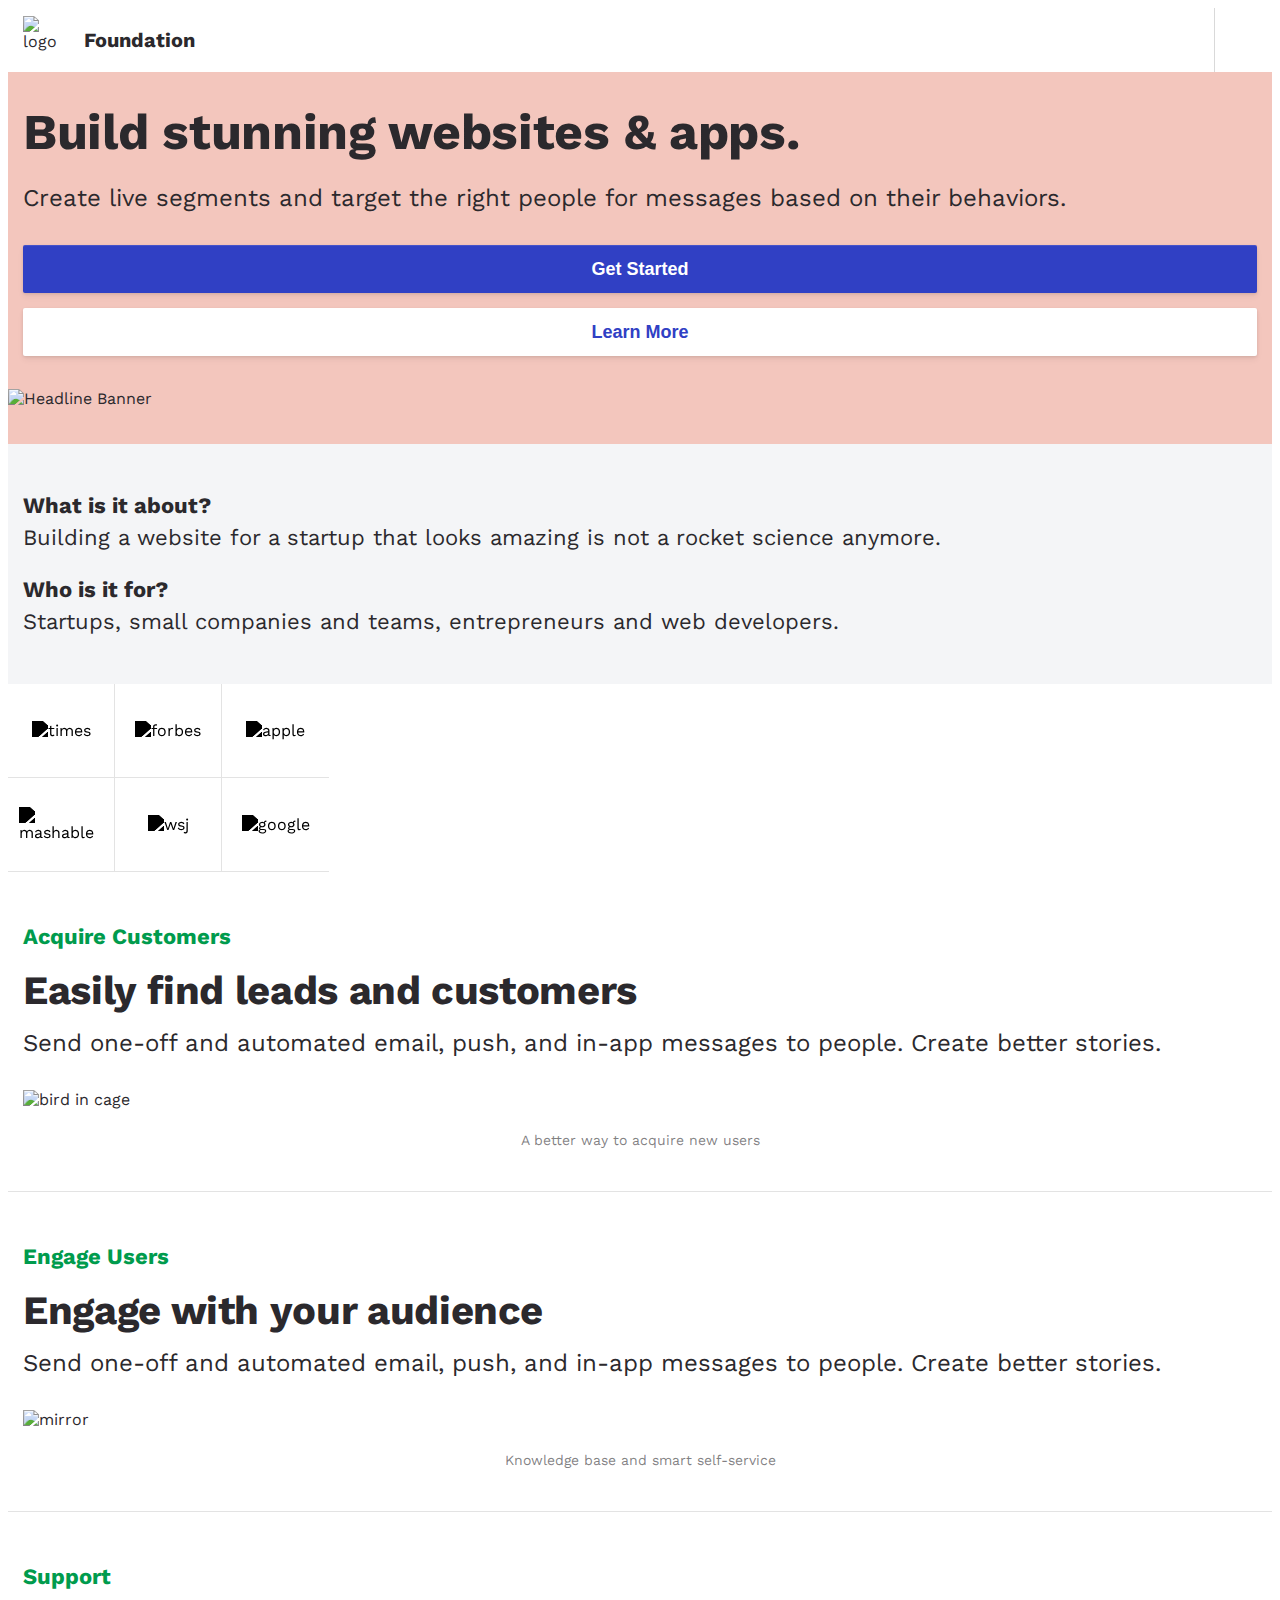
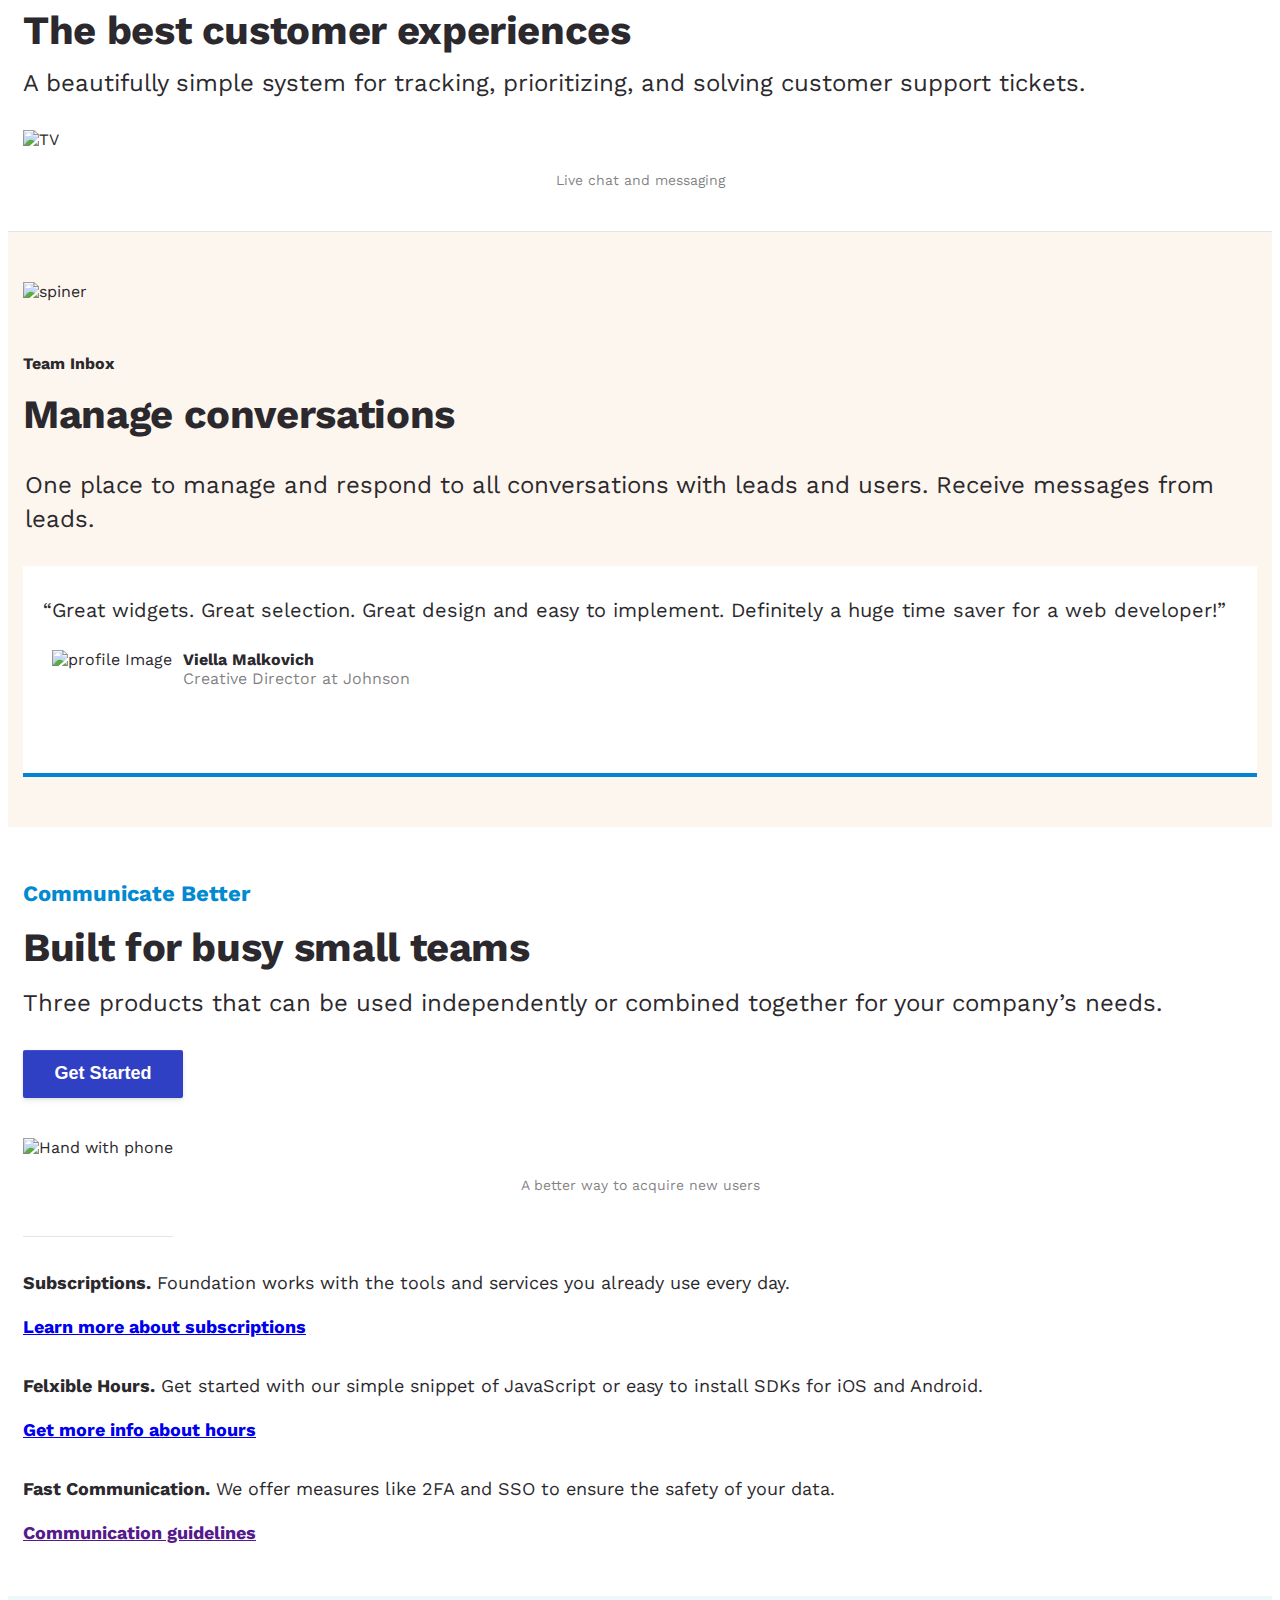
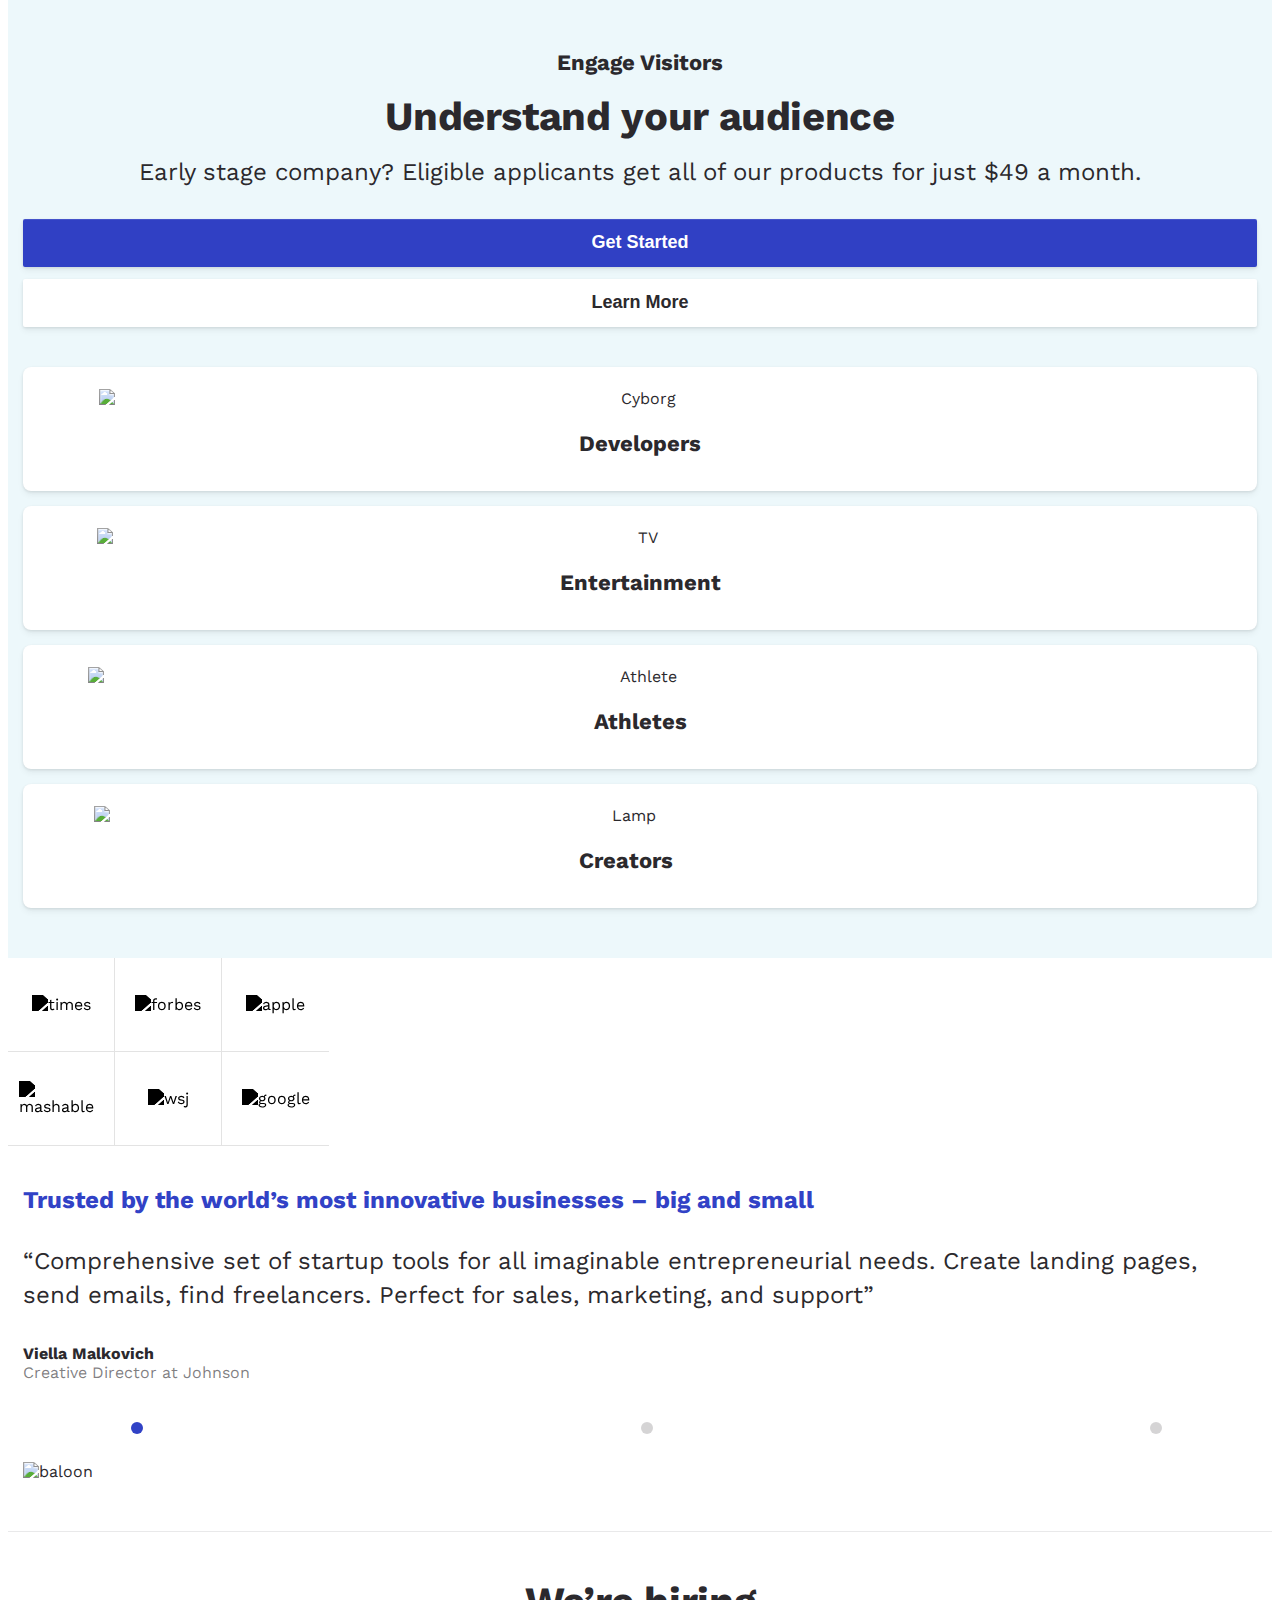
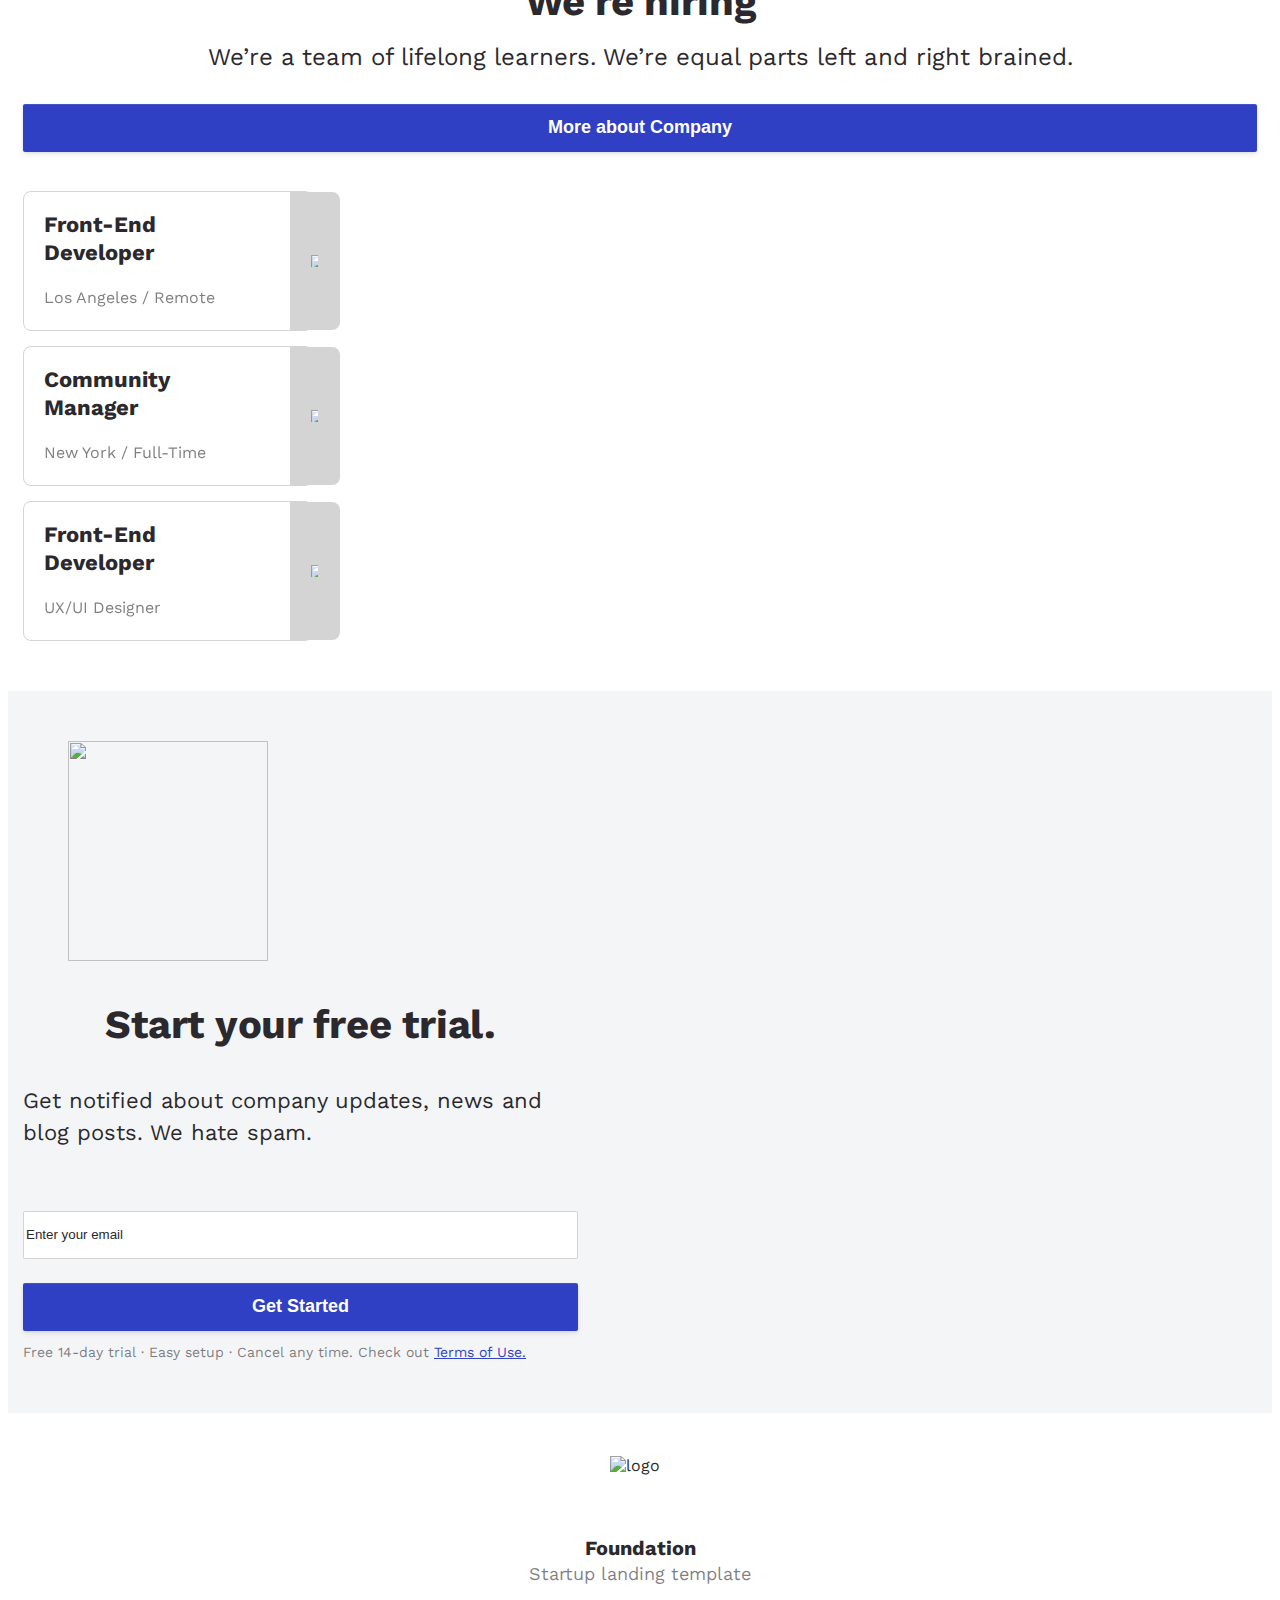
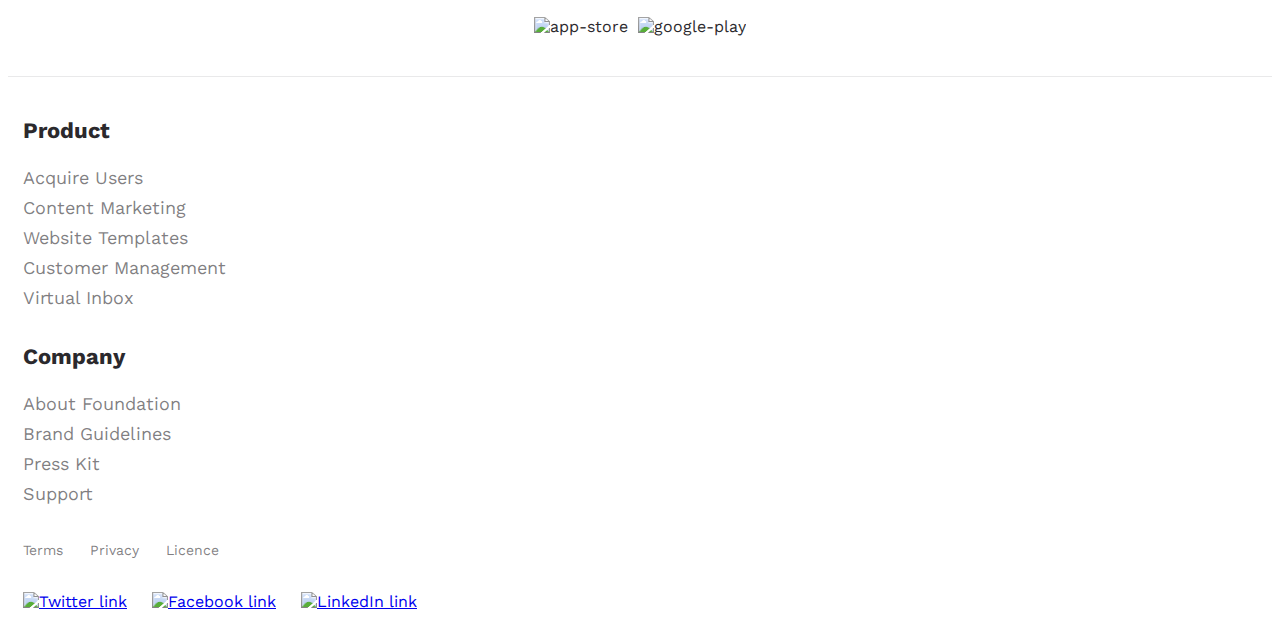
==== commit f7b47f2e: "test" ====
--- a/index.html
+++ b/index.html
@@ -322,9 +322,9 @@
                     <div class="mobile-arrow"><img class="mobile-icon" src="https://gromcode.s3.eu-central-1.amazonaws.com/front-end/html-css/lesson24/hw1/icon-arrow-right.png" alt="arrow-right"></div>
                 </div>
                 <div class="mobile__container">
-                    <div class="mobile__container-details"><span class="mobile-title">Community Manager</span><span class="mobile-location">New York / Full-Time</span></div><i class="mobile-arrow"><img class="mobile-icon" src="img/arrow-right.png" alt="arrow-right"></i></div>
+                    <div class="mobile__container-details"><span class="mobile-title">Community Manager</span><span class="mobile-location">New York / Full-Time</span></div><i class="mobile-arrow"><img class="mobile-icon" src="https://gromcode.s3.eu-central-1.amazonaws.com/front-end/html-css/lesson24/hw1/icon-arrow-right.png" alt="arrow-right"></i></div>
                 <div class="mobile__container">
-                    <div class="mobile__container-details"><span class="mobile-title">Front-End Developer</span><span class="mobile-location">UX/UI Designer</span></div><i class="mobile-arrow"><img class="mobile-icon" src="img/arrow-right.png" alt="arrow-right"></i></div>
+                    <div class="mobile__container-details"><span class="mobile-title">Front-End Developer</span><span class="mobile-location">UX/UI Designer</span></div><i class="mobile-arrow"><img class="mobile-icon" src="https://gromcode.s3.eu-central-1.amazonaws.com/front-end/html-css/lesson24/hw1/icon-arrow-right.png" alt="arrow-right"></i></div>
             </div>
             <div class="jobs__desktop">
                 <div class="desktop__container-details">
@@ -339,16 +339,16 @@
                     <div class="desktop-title">Community Manager</div>
                     <div class="desktop-location">New York / Full-Time</div>
                     <i class="desktop-arrow">
-                        <img class="desktop-arrow__image" src="img/arrow-right.png" alt="arrow-right">
-                        <img class="desktop-arrow__hover"  src="img/Arrow2.png" alt="arrow-right">
+                        <img class="desktop-arrow__image" src="https://gromcode.s3.eu-central-1.amazonaws.com/front-end/html-css/lesson24/hw1/icon-arrow-right.png" alt="arrow-right">
+                        <img class="desktop-arrow__hover"  src="https://gromcode.s3.eu-central-1.amazonaws.com/front-end/html-css/lesson24/hw1/icon-arrow-right-white.png" alt="arrow-right">
                     </i>
                 </div>
                 <div class="desktop__container-details">
                     <div class="desktop-title">Front-End Developer</div>
                     <div class="desktop-location">UX/UI Designer</div>
                     <i class="desktop-arrow">
-                        <img class="desktop-arrow__image" src="img/arrow-right.png" alt="arrow-right">
-                        <img class="desktop-arrow__hover"  src="img/Arrow2.png" alt="arrow-right">
+                        <img class="desktop-arrow__image" src="https://gromcode.s3.eu-central-1.amazonaws.com/front-end/html-css/lesson24/hw1/icon-arrow-right.png" alt="arrow-right">
+                        <img class="desktop-arrow__hover"  src="https://gromcode.s3.eu-central-1.amazonaws.com/front-end/html-css/lesson24/hw1/icon-arrow-right-white.png" alt="arrow-right">
                     </i>
                 </div>
             </div>
--- a/styles.css
+++ b/styles.css
@@ -1134,10 +1134,9 @@
   background-blend-mode: overlay, normal;
   box-shadow: 0px 1px 3px rgba(0, 0, 0, 0.1), 0px 4px 6px rgba(0, 0, 0, 0.05), inset 0px 1px 0px rgba(255, 255, 255, 0.1);
   border-radius: 8px;
-  margin-bottom: 0px;
+  margin-bottom: 15px;
 }
 .user-card:hover {
-  background-color: #3141C5;
   cursor: pointer;
 }
 .user-card:hover .user-card__text {
@@ -1154,6 +1153,7 @@
     width: 262px;
     height: 300px;
     margin-left: 30px;
+    margin-bottom: 0;
   }
 }
 .user-card__container {
